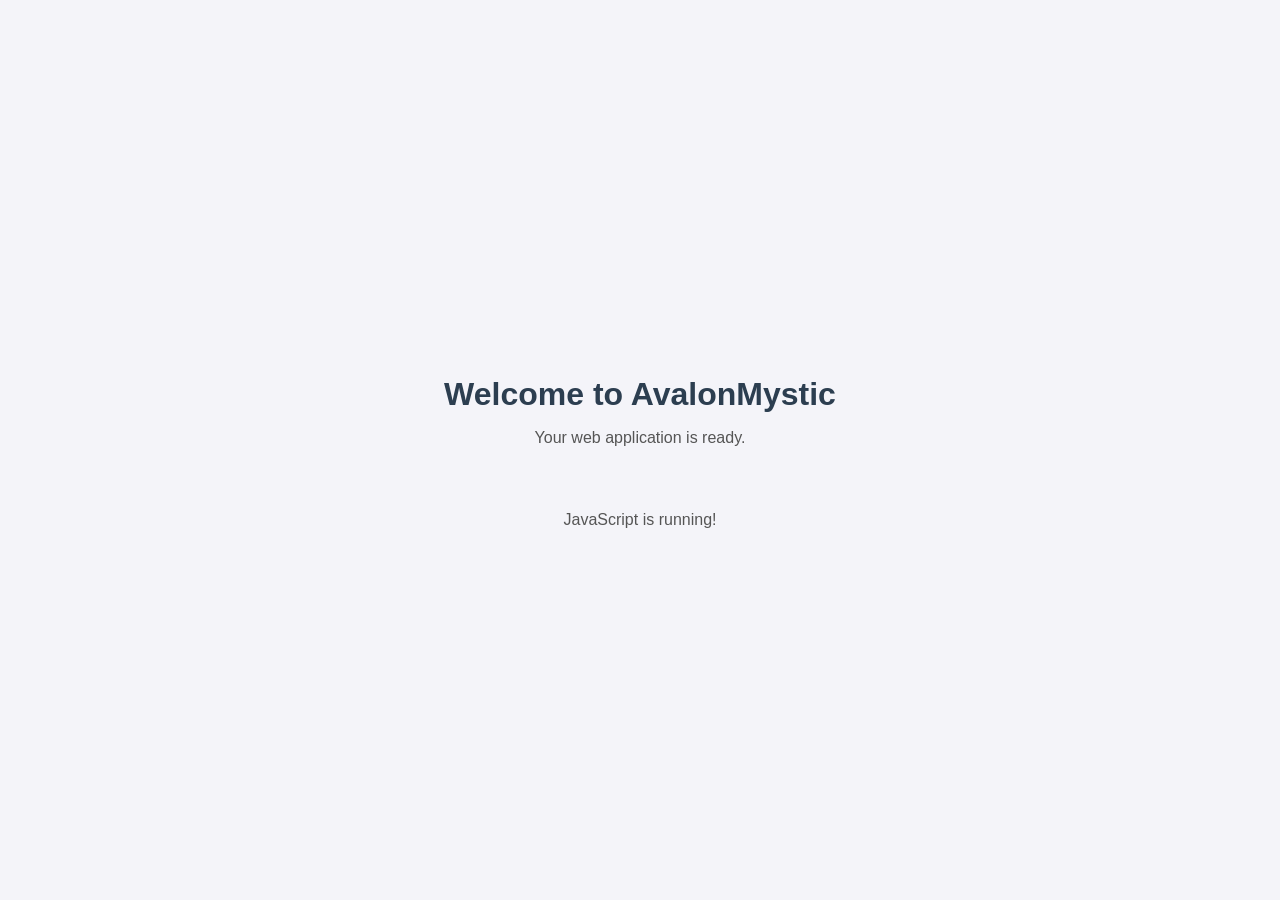
==== index.html @ 2bfac8b0 "Archivos iniciales AvalonMystic" ====
<!DOCTYPE html>
<html lang="es">
<head>
    <meta charset="UTF-8">
    <meta name="viewport" content="width=device-width, initial-scale=1.0">
    <title>AvalonMystic</title>
    <link rel="stylesheet" href="styles.css">
</head>
<body>
    <header>
        <h1>Welcome to AvalonMystic</h1>
        <p>Your web application is ready.</p>
    </header>
    <main>
        <section id="content">
            <!-- Dynamic content will load here -->
        </section>
    </main>
    <script src="main.js"></script>
</body>
</html>
---- styles.css ----
/* Basic styling for AvalonMystic */
body {
    font-family: 'Segoe UI', Tahoma, Geneva, Verdana, sans-serif;
    margin: 0;
    padding: 0;
    background-color: #f4f4f9;
    color: #333;
    display: flex;
    flex-direction: column;
    align-items: center;
    justify-content: center;
    height: 100vh;
}

header {
    text-align: center;
    margin-bottom: 2rem;
}

h1 {
    color: #2c3e50;
    margin-bottom: 0.5rem;
}

p {
    color: #555;
}
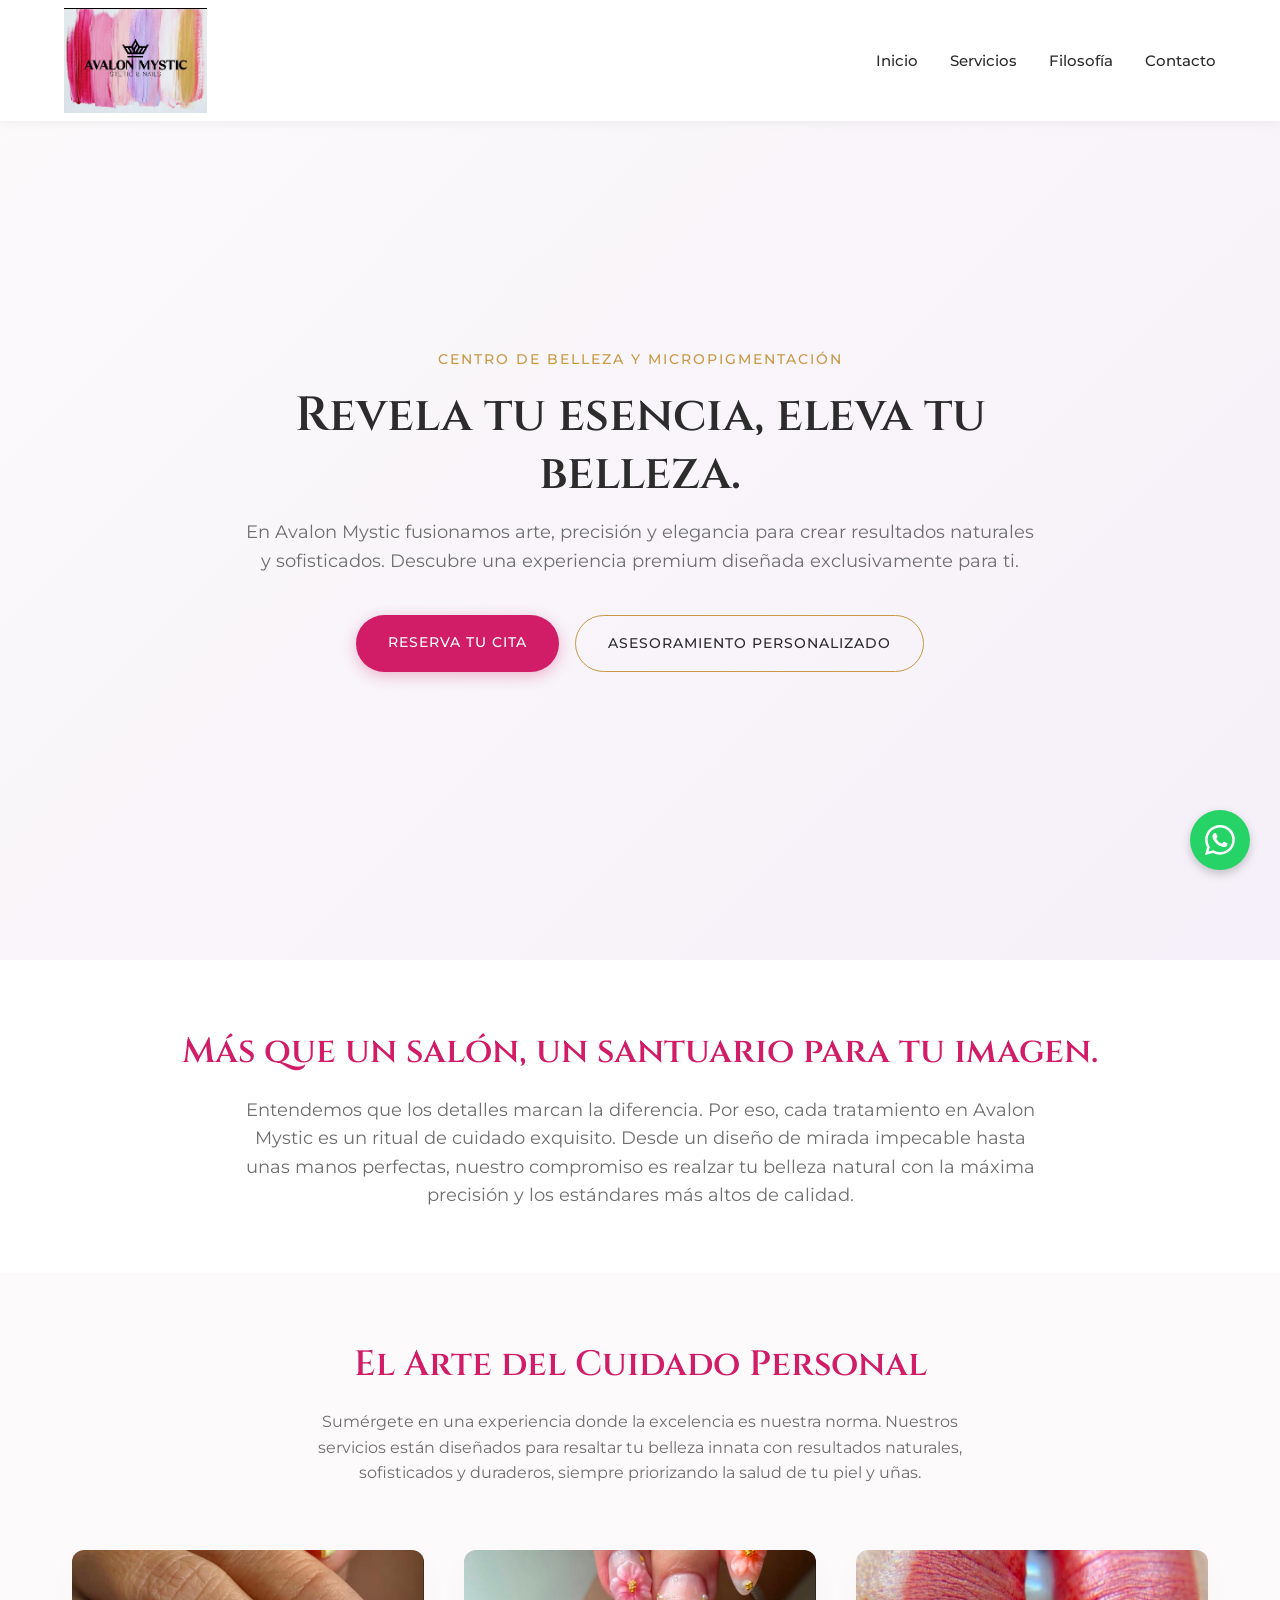
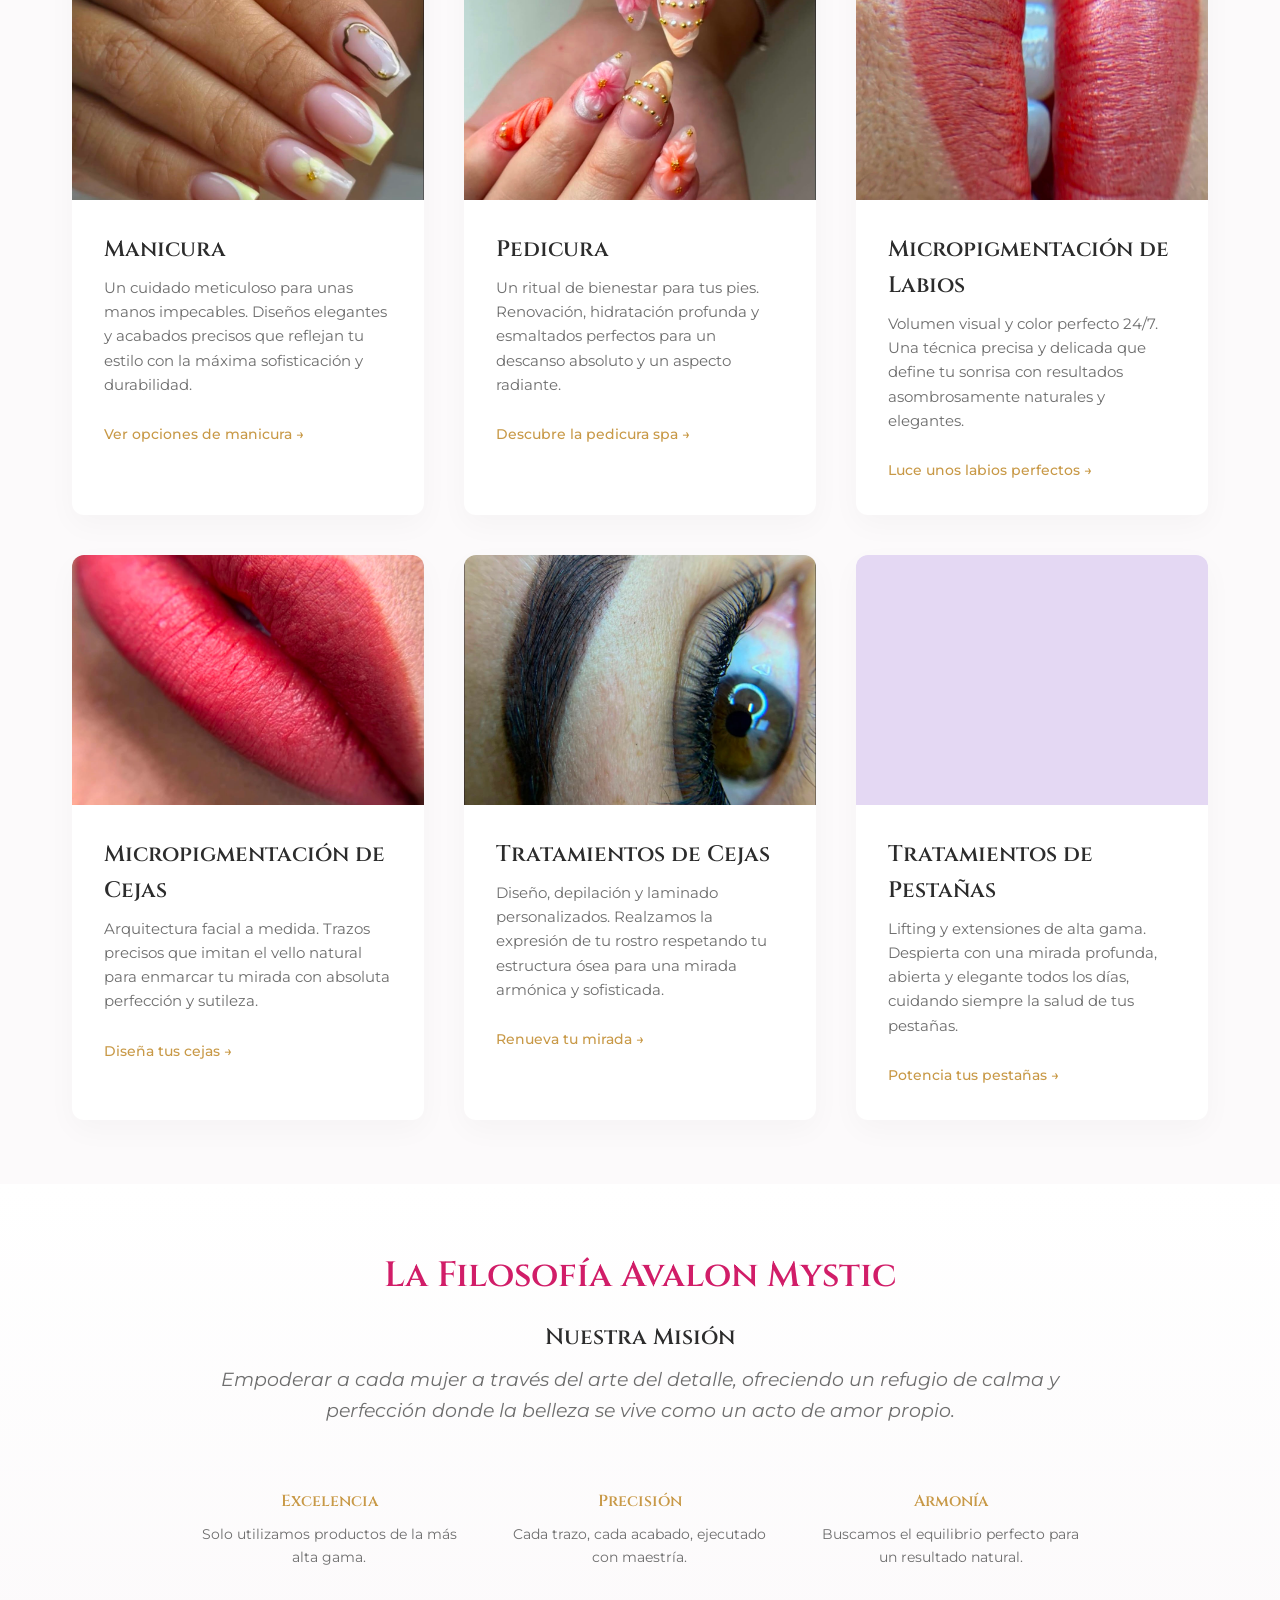
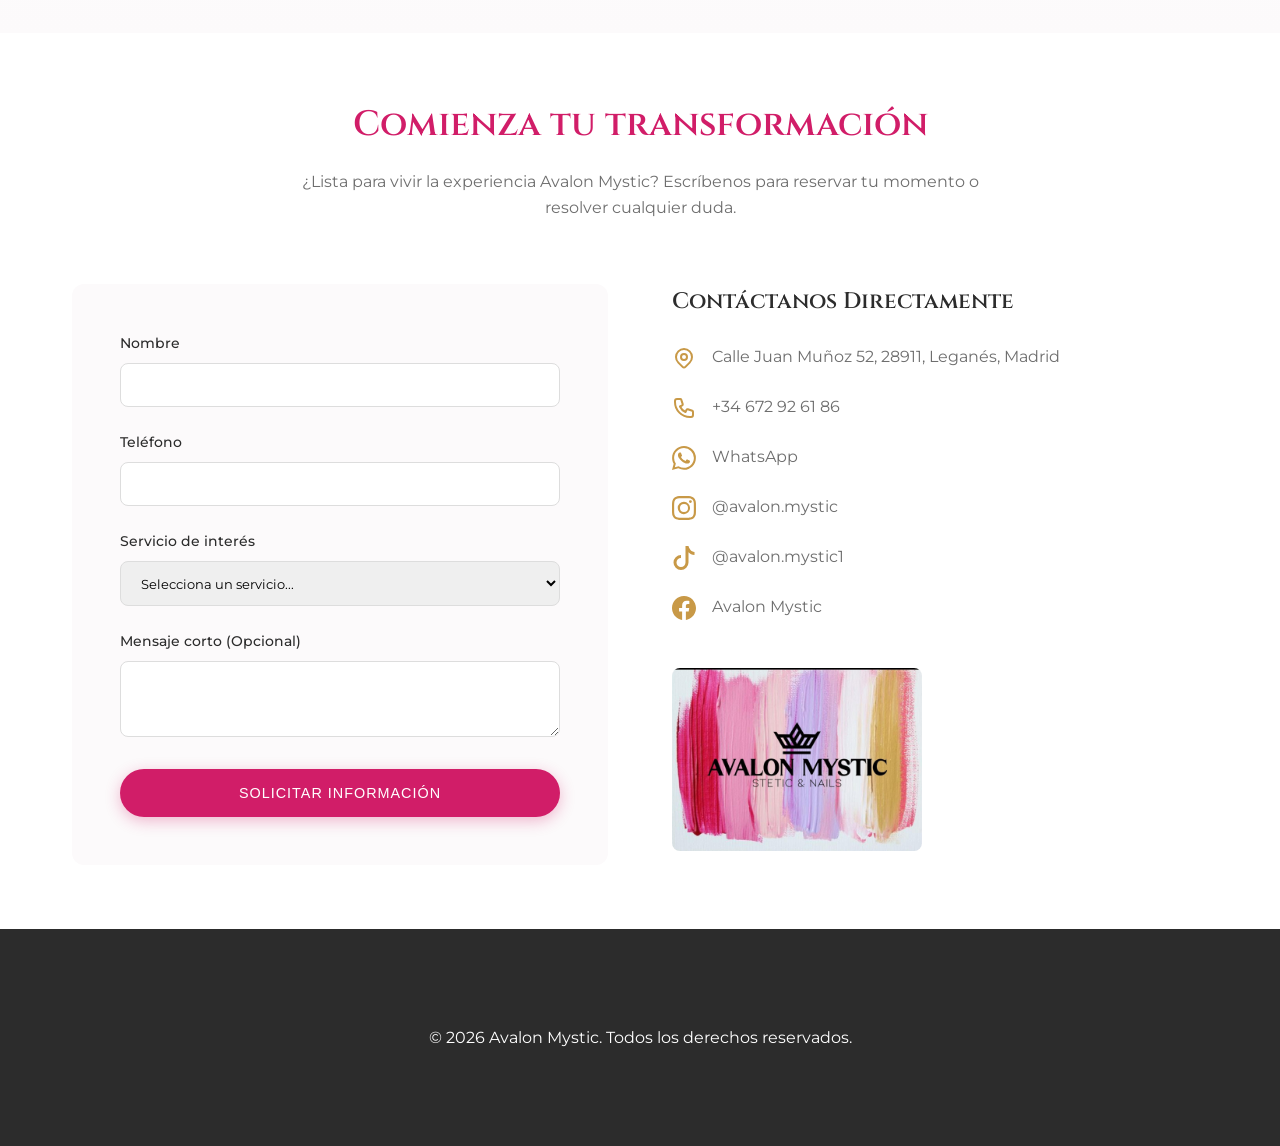
==== commit f769a24a: "AvalonMystic primera version util" ====
--- a/index.html
+++ b/index.html
@@ -3,19 +3,265 @@
 <head>
     <meta charset="UTF-8">
     <meta name="viewport" content="width=device-width, initial-scale=1.0">
-    <title>AvalonMystic</title>
+    <title>Avalon Mystic | Centro de Belleza Premium</title>
+    <meta name="description" content="Centro de belleza especializado en uñas, cejas, pestañas y micropigmentación. Una experiencia premium diseñada exclusivamente para ti.">
+    <!-- Google Fonts -->
+    <link rel="preconnect" href="https://fonts.googleapis.com">
+    <link rel="preconnect" href="https://fonts.gstatic.com" crossorigin>
+    <link href="https://fonts.googleapis.com/css2?family=Cinzel:wght@400;600&family=Montserrat:wght@300;400;500;600&display=swap" rel="stylesheet">
     <link rel="stylesheet" href="styles.css">
 </head>
 <body>
-    <header>
-        <h1>Welcome to AvalonMystic</h1>
-        <p>Your web application is ready.</p>
-    </header>
-    <main>
-        <section id="content">
-            <!-- Dynamic content will load here -->
-        </section>
-    </main>
+    <!-- Navbar -->
+    <nav class="navbar">
+        <div class="logo-container">
+            <img src="./ImagenesAvalonMystic/Logo.jpeg" alt="Avalon Mystic Logo" class="nav-logo">
+        </div>
+        <ul class="nav-links">
+            <li><a href="#inicio">Inicio</a></li>
+            <li><a href="#servicios">Servicios</a></li>
+            <li><a href="#sobre-nosotros">Filosofía</a></li>
+            <li><a href="#contacto">Contacto</a></li>
+        </ul>
+    </nav>
+
+    <!-- Hero Section -->
+    <section id="inicio" class="hero">
+        <div class="hero-content">
+            <p class="subtitle">CENTRO DE BELLEZA Y MICROPIGMENTACIÓN</p>
+            <h1>Revela tu esencia, eleva tu belleza.</h1>
+            <p class="hero-text">En Avalon Mystic fusionamos arte, precisión y elegancia para crear resultados naturales y sofisticados. Descubre una experiencia premium diseñada exclusivamente para ti.</p>
+            <div class="hero-buttons">
+                <a href="#contacto" class="btn btn-primary">Reserva tu cita</a>
+                <a href="https://wa.me/34672926186" class="btn btn-secondary" target="_blank" rel="noopener noreferrer">Asesoramiento personalizado</a>
+            </div>
+        </div>
+    </section>
+
+    <!-- Intro Section -->
+    <section class="intro">
+        <div class="container text-center">
+            <h2>Más que un salón, un santuario para tu imagen.</h2>
+            <p>Entendemos que los detalles marcan la diferencia. Por eso, cada tratamiento en Avalon Mystic es un ritual de cuidado exquisito. Desde un diseño de mirada impecable hasta unas manos perfectas, nuestro compromiso es realzar tu belleza natural con la máxima precisión y los estándares más altos de calidad.</p>
+        </div>
+    </section>
+
+    <!-- Services Section -->
+    <section id="servicios" class="services">
+        <div class="container">
+            <div class="section-header text-center">
+                <h2>El Arte del Cuidado Personal</h2>
+                <p>Sumérgete en una experiencia donde la excelencia es nuestra norma. Nuestros servicios están diseñados para resaltar tu belleza innata con resultados naturales, sofisticados y duraderos, siempre priorizando la salud de tu piel y uñas.</p>
+            </div>
+            
+            <div class="services-grid">
+                <!-- Manicura -->
+                <div class="service-card">
+                    <div class="service-img-wrapper">
+                        <img src="./ImagenesAvalonMystic/NailsAcrilico.jpeg" alt="Manicura Avalon Mystic" class="service-img">
+                    </div>
+                    <div class="service-info">
+                        <h3>Manicura</h3>
+                        <p>Un cuidado meticuloso para unas manos impecables. Diseños elegantes y acabados precisos que reflejan tu estilo con la máxima sofisticación y durabilidad.</p>
+                        <a href="#contacto" class="btn-link">Ver opciones de manicura &rarr;</a>
+                    </div>
+                </div>
+
+                <!-- Pedicura -->
+                <div class="service-card">
+                    <div class="service-img-wrapper">
+                        <img src="./ImagenesAvalonMystic/Nails2.jpeg" alt="Pedicura Avalon Mystic" class="service-img">
+                    </div>
+                    <div class="service-info">
+                        <h3>Pedicura</h3>
+                        <p>Un ritual de bienestar para tus pies. Renovación, hidratación profunda y esmaltados perfectos para un descanso absoluto y un aspecto radiante.</p>
+                        <a href="#contacto" class="btn-link">Descubre la pedicura spa &rarr;</a>
+                    </div>
+                </div>
+
+                <!-- Micropigmentación Labios -->
+                <div class="service-card">
+                    <div class="service-img-wrapper">
+                        <img src="./ImagenesAvalonMystic/Microlips.jpeg" alt="Micropigmentación Labios" class="service-img">
+                    </div>
+                    <div class="service-info">
+                        <h3>Micropigmentación de Labios</h3>
+                        <p>Volumen visual y color perfecto 24/7. Una técnica precisa y delicada que define tu sonrisa con resultados asombrosamente naturales y elegantes.</p>
+                        <a href="#contacto" class="btn-link">Luce unos labios perfectos &rarr;</a>
+                    </div>
+                </div>
+
+                <!-- Micropigmentación Cejas -->
+                <div class="service-card">
+                    <div class="service-img-wrapper">
+                        <!-- Usando la segunda imagen de microlips aquí como placeholder hasta tener más -->
+                        <img src="./ImagenesAvalonMystic/Microlips2.jpeg" alt="Micropigmentación Cejas" class="service-img">
+                    </div>
+                    <div class="service-info">
+                        <h3>Micropigmentación de Cejas</h3>
+                        <p>Arquitectura facial a medida. Trazos precisos que imitan el vello natural para enmarcar tu mirada con absoluta perfección y sutileza.</p>
+                        <a href="#contacto" class="btn-link">Diseña tus cejas &rarr;</a>
+                    </div>
+                </div>
+
+                <!-- Tratamientos Cejas -->
+                <div class="service-card">
+                    <div class="service-img-wrapper">
+                        <img src="./ImagenesAvalonMystic/MicroCejas.jpeg" alt="Tratamiento Cejas" class="service-img">
+                    </div>
+                    <div class="service-info">
+                        <h3>Tratamientos de Cejas</h3>
+                        <p>Diseño, depilación y laminado personalizados. Realzamos la expresión de tu rostro respetando tu estructura ósea para una mirada armónica y sofisticada.</p>
+                        <a href="#contacto" class="btn-link">Renueva tu mirada &rarr;</a>
+                    </div>
+                </div>
+
+                <!-- Tratamientos Pestañas -->
+                <div class="service-card">
+                    <div class="service-img-wrapper">
+                        <div class="placeholder-img bg-lavender"></div> <!-- Placeholder sin imagen -->
+                    </div>
+                    <div class="service-info">
+                        <h3>Tratamientos de Pestañas</h3>
+                        <p>Lifting y extensiones de alta gama. Despierta con una mirada profunda, abierta y elegante todos los días, cuidando siempre la salud de tus pestañas.</p>
+                        <a href="#contacto" class="btn-link">Potencia tus pestañas &rarr;</a>
+                    </div>
+                </div>
+            </div>
+        </div>
+    </section>
+
+    <!-- About Section -->
+    <section id="sobre-nosotros" class="about">
+        <div class="container">
+            <div class="about-content text-center">
+                <h2>La Filosofía Avalon Mystic</h2>
+                <div class="mission-statement">
+                    <h3>Nuestra Misión</h3>
+                    <p>Empoderar a cada mujer a través del arte del detalle, ofreciendo un refugio de calma y perfección donde la belleza se vive como un acto de amor propio.</p>
+                </div>
+                <div class="values-grid">
+                    <div class="value-item">
+                        <h4>Excelencia</h4>
+                        <p>Solo utilizamos productos de la más alta gama.</p>
+                    </div>
+                    <div class="value-item">
+                        <h4>Precisión</h4>
+                        <p>Cada trazo, cada acabado, ejecutado con maestría.</p>
+                    </div>
+                    <div class="value-item">
+                        <h4>Armonía</h4>
+                        <p>Buscamos el equilibrio perfecto para un resultado natural.</p>
+                    </div>
+                </div>
+            </div>
+        </div>
+    </section>
+
+    <!-- Contact Section -->
+    <section id="contacto" class="contact">
+        <div class="container">
+            <div class="section-header text-center">
+                <h2>Comienza tu transformación</h2>
+                <p>¿Lista para vivir la experiencia Avalon Mystic? Escríbenos para reservar tu momento o resolver cualquier duda.</p>
+            </div>
+            <div class="contact-wrapper">
+                <form class="contact-form" id="contactForm">
+                    <div class="form-group">
+                        <label for="name">Nombre</label>
+                        <input type="text" id="name" required>
+                    </div>
+                    <div class="form-group">
+                        <label for="phone">Teléfono</label>
+                        <input type="tel" id="phone" required>
+                    </div>
+                    <div class="form-group">
+                        <label for="service">Servicio de interés</label>
+                        <select id="service">
+                            <option value="">Selecciona un servicio...</option>
+                            <option value="manicura">Manicura</option>
+                            <option value="pedicura">Pedicura</option>
+                            <option value="microlabios">Micropigmentación de Labios</option>
+                            <option value="microcejas">Micropigmentación de Cejas</option>
+                            <option value="cejas">Tratamientos de Cejas</option>
+                            <option value="pestanas">Tratamientos de Pestañas</option>
+                        </select>
+                    </div>
+                    <div class="form-group">
+                        <label for="message">Mensaje corto (Opcional)</label>
+                        <textarea id="message" rows="3"></textarea>
+                    </div>
+                    <button type="submit" class="btn btn-primary btn-block">Solicitar información</button>
+                </form>
+                <div class="contact-info">
+                    <h3>Contáctanos Directamente</h3>
+                    <div class="contact-details">
+                        <!-- Ubicación -->
+                        <a href="https://maps.app.goo.gl/EjemploGoogleMaps" target="_blank" rel="noopener noreferrer" class="contact-item">
+                            <svg class="contact-icon" xmlns="http://www.w3.org/2000/svg" fill="none" viewBox="0 0 24 24" stroke="currentColor">
+                                <path stroke-linecap="round" stroke-linejoin="round" stroke-width="2" d="M17.657 16.657L13.414 20.9a1.998 1.998 0 01-2.827 0l-4.244-4.243a8 8 0 1111.314 0z" />
+                                <path stroke-linecap="round" stroke-linejoin="round" stroke-width="2" d="M15 11a3 3 0 11-6 0 3 3 0 016 0z" />
+                            </svg>
+                            <span>Calle Juan Muñoz 52, 28911, Leganés, Madrid</span>
+                        </a>
+                        <!-- Teléfono -->
+                        <a href="tel:+34672926186" class="contact-item">
+                            <svg class="contact-icon" xmlns="http://www.w3.org/2000/svg" fill="none" viewBox="0 0 24 24" stroke="currentColor">
+                                <path stroke-linecap="round" stroke-linejoin="round" stroke-width="2" d="M3 5a2 2 0 012-2h3.28a1 1 0 01.948.684l1.498 4.493a1 1 0 01-.502 1.21l-2.257 1.13a11.042 11.042 0 005.516 5.516l1.13-2.257a1 1 0 011.21-.502l4.493 1.498a1 1 0 01.684.949V19a2 2 0 01-2 2h-1C9.716 21 3 14.284 3 6V5z" />
+                            </svg>
+                            <span>+34 672 92 61 86</span>
+                        </a>
+                        <!-- WhatsApp -->
+                        <a href="https://wa.me/34672926186" target="_blank" rel="noopener noreferrer" class="contact-item">
+                            <svg class="contact-icon" xmlns="http://www.w3.org/2000/svg" fill="currentColor" viewBox="0 0 16 16">
+                                <path d="M13.601 2.326A7.854 7.854 0 0 0 7.994 0C3.627 0 .068 3.558.064 7.926c0 1.399.366 2.76 1.057 3.965L0 16l4.204-1.102a7.933 7.933 0 0 0 3.79.965h.004c4.368 0 7.926-3.558 7.93-7.93A7.898 7.898 0 0 0 13.6 2.326zM7.994 14.521a6.573 6.573 0 0 1-3.356-.92l-.24-.144-2.494.654.666-2.433-.156-.251a6.56 6.56 0 0 1-1.007-3.505c0-3.626 2.957-6.584 6.591-6.584a6.56 6.56 0 0 1 4.66 1.931 6.557 6.557 0 0 1 1.928 4.66c-.004 3.639-2.961 6.592-6.592 6.592zm3.615-4.934c-.197-.099-1.17-.578-1.353-.646-.182-.065-.315-.099-.445.099-.133.197-.513.646-.627.775-.114.133-.232.148-.43.05-.197-.1-.836-.308-1.592-.985-.59-.525-.985-1.175-1.103-1.372-.114-.198-.011-.304.088-.403.087-.088.197-.232.296-.346.1-.114.133-.198.198-.33.065-.134.034-.248-.015-.347-.05-.099-.445-1.076-.612-1.47-.16-.389-.323-.335-.445-.34-.114-.007-.247-.007-.38-.007a.729.729 0 0 0-.529.247c-.182.198-.691.677-.691 1.654 0 .977.71 1.916.81 2.049.098.133 1.394 2.132 3.383 2.992.47.205.84.326 1.129.418.475.152.904.129 1.246.08.38-.058 1.171-.48 1.338-.943.164-.464.164-.86.114-.943-.049-.084-.182-.133-.38-.232z"/>
+                            </svg>
+                            <span>WhatsApp</span>
+                        </a>
+                        <!-- Instagram -->
+                        <a href="https://www.instagram.com/avalon.mystic?igsh=aXY2ZzcwbXN5NjRo" target="_blank" rel="noopener noreferrer" class="contact-item">
+                            <svg class="contact-icon" xmlns="http://www.w3.org/2000/svg" fill="currentColor" viewBox="0 0 16 16">
+                                <path d="M8 0C5.829 0 5.556.01 4.703.048 3.85.088 3.269.222 2.76.42a3.9 3.9 0 0 0-1.417.923A3.9 3.9 0 0 0 .42 2.76C.222 3.268.087 3.85.048 4.7.01 5.555 0 5.827 0 8.001c0 2.172.01 2.444.048 3.297.04.852.174 1.433.372 1.942.205.526.478.972.923 1.417.444.445.89.719 1.416.923.51.198 1.09.333 1.942.372C5.555 15.99 5.827 16 8 16s2.444-.01 3.298-.048c.851-.04 1.434-.174 1.943-.372a3.9 3.9 0 0 0 1.416-.923c.445-.445.718-.891.923-1.417.197-.509.332-1.09.372-1.942C15.99 10.445 16 10.173 16 8s-.01-2.445-.048-3.299c-.04-.851-.175-1.433-.372-1.941a3.9 3.9 0 0 0-.923-1.417A3.9 3.9 0 0 0 13.24.42c-.51-.198-1.092-.333-1.943-.372C10.443.01 10.172 0 7.998 0zm-.717 1.442h.718c2.136 0 2.389.007 3.232.046.78.035 1.204.166 1.486.275.373.145.64.319.92.599s.453.546.598.92c.11.281.24.705.275 1.485.039.843.047 1.096.047 3.231s-.008 2.389-.047 3.232c-.035.78-.166 1.203-.275 1.485a2.5 2.5 0 0 1-.599.919c-.28.28-.546.453-.92.598-.28.11-.704.24-1.485.276-.843.038-1.096.047-3.232.047s-2.39-.009-3.233-.047c-.78-.036-1.203-.166-1.485-.276a2.5 2.5 0 0 1-.92-.598 2.5 2.5 0 0 1-.6-.92c-.109-.281-.24-.705-.275-1.485-.038-.843-.046-1.096-.046-3.233s.008-2.388.046-3.231c.036-.78.166-1.204.276-1.486.145-.373.319-.64.599-.92s.546-.453.92-.598c.282-.11.705-.24 1.485-.276.738-.034 1.024-.044 2.515-.045zm4.988 1.328a.96.96 0 1 0 0 1.92.96.96 0 0 0 0-1.92zm-4.27 1.122a4.109 4.109 0 1 0 0 8.217 4.109 4.109 0 0 0 0-8.217zm0 1.441a2.667 2.667 0 1 1 0 5.334 2.667 2.667 0 0 1 0-5.334z"/>
+                            </svg>
+                            <span>@avalon.mystic</span>
+                        </a>
+                        <!-- TikTok -->
+                        <a href="https://www.tiktok.com/@avalon.mystic1?_r=1&_t=ZN-98qziEJlX4Y" target="_blank" rel="noopener noreferrer" class="contact-item">
+                            <svg class="contact-icon" xmlns="http://www.w3.org/2000/svg" fill="currentColor" viewBox="0 0 16 16">
+                                <path d="M9 0h1.98c.144.715.54 1.617 1.235 2.512C12.895 3.389 13.797 4 15 4v2c-1.753 0-3.07-.814-4-1.829V11a5 5 0 1 1-5-5v2a3 3 0 1 0 3 3z"/>
+                            </svg>
+                            <span>@avalon.mystic1</span>
+                        </a>
+                        <!-- Facebook -->
+                        <a href="https://www.facebook.com/share/1D7EDbrK4J/?mibextid=wwXIfr" target="_blank" rel="noopener noreferrer" class="contact-item">
+                            <svg class="contact-icon" xmlns="http://www.w3.org/2000/svg" fill="currentColor" viewBox="0 0 16 16">
+                                <path d="M16 8.049c0-4.446-3.582-8.05-8-8.05C3.58 0-.002 3.603-.002 8.05c0 4.017 2.926 7.347 6.75 7.951v-5.625h-2.03V8.05H6.75V6.275c0-2.017 1.195-3.131 3.022-3.131.876 0 1.791.157 1.791.157v1.98h-1.009c-.993 0-1.303.621-1.303 1.258v1.51h2.218l-.354 2.326H9.25V16c3.824-.604 6.75-3.934 6.75-7.951"/>
+                            </svg>
+                            <span>Avalon Mystic</span>
+                        </a>
+                    </div>
+                    <div class="brand-image-wrapper">
+                         <img src="./ImagenesAvalonMystic/Logo.jpeg" alt="Avalon Mystic" class="footer-logo">
+                    </div>
+                </div>
+            </div>
+        </div>
+    </section>
+
+    <!-- Footer -->
+    <footer>
+        <div class="container text-center">
+            <p>&copy; 2026 Avalon Mystic. Todos los derechos reservados.</p>
+        </div>
+    </footer>
+
+    <!-- Floating WhatsApp Button -->
+    <a href="https://wa.me/34672926186" class="floating-whatsapp" target="_blank" rel="noopener noreferrer" aria-label="Chat en WhatsApp">
+        <svg xmlns="http://www.w3.org/2000/svg" width="30" height="30" fill="currentColor" viewBox="0 0 16 16">
+            <path d="M13.601 2.326A7.854 7.854 0 0 0 7.994 0C3.627 0 .068 3.558.064 7.926c0 1.399.366 2.76 1.057 3.965L0 16l4.204-1.102a7.933 7.933 0 0 0 3.79.965h.004c4.368 0 7.926-3.558 7.93-7.93A7.898 7.898 0 0 0 13.6 2.326zM7.994 14.521a6.573 6.573 0 0 1-3.356-.92l-.24-.144-2.494.654.666-2.433-.156-.251a6.56 6.56 0 0 1-1.007-3.505c0-3.626 2.957-6.584 6.591-6.584a6.56 6.56 0 0 1 4.66 1.931 6.557 6.557 0 0 1 1.928 4.66c-.004 3.639-2.961 6.592-6.592 6.592zm3.615-4.934c-.197-.099-1.17-.578-1.353-.646-.182-.065-.315-.099-.445.099-.133.197-.513.646-.627.775-.114.133-.232.148-.43.05-.197-.1-.836-.308-1.592-.985-.59-.525-.985-1.175-1.103-1.372-.114-.198-.011-.304.088-.403.087-.088.197-.232.296-.346.1-.114.133-.198.198-.33.065-.134.034-.248-.015-.347-.05-.099-.445-1.076-.612-1.47-.16-.389-.323-.335-.445-.34-.114-.007-.247-.007-.38-.007a.729.729 0 0 0-.529.247c-.182.198-.691.677-.691 1.654 0 .977.71 1.916.81 2.049.098.133 1.394 2.132 3.383 2.992.47.205.84.326 1.129.418.475.152.904.129 1.246.08.38-.058 1.171-.48 1.338-.943.164-.464.164-.86.114-.943-.049-.084-.182-.133-.38-.232z"/>
+        </svg>
+    </a>
+    
     <script src="main.js"></script>
 </body>
 </html>
--- a/styles.css
+++ b/styles.css
@@ -1,27 +1,428 @@
-/* Basic styling for AvalonMystic */
-body {
-    font-family: 'Segoe UI', Tahoma, Geneva, Verdana, sans-serif;
+/* Avalon Mystic - Premium Beauty Center Styles */
+
+:root {
+    /* Brand Colors extracted from Logo */
+    --color-primary: #D11D68; /* Vibrant Fuchsia/Magenta */
+    --color-secondary: #C89947; /* Gold/Ochre */
+    --color-bg: #FCFAFB; /* Very light pink/white */
+    --color-lavender: #E4D8F3; /* Soft lavender */
+    --color-text-dark: #2C2C2C; /* Dark Charcoal */
+    --color-text-light: #6E6E6E;
+    
+    /* Typography */
+    --font-heading: 'Cinzel', serif;
+    --font-body: 'Montserrat', sans-serif;
+    
+    /* Layout */
+    --border-radius: 12px;
+    --transition-speed: 0.3s;
+}
+
+/* ================== RESET ================== */
+* {
     margin: 0;
     padding: 0;
-    background-color: #f4f4f9;
-    color: #333;
-    display: flex;
-    flex-direction: column;
+    box-sizing: border-box;
+}
+
+html {
+    scroll-behavior: smooth;
+}
+
+body {
+    font-family: var(--font-body);
+    background-color: var(--color-bg);
+    color: var(--color-text-dark);
+    line-height: 1.6;
+    overflow-x: hidden;
+}
+
+/* ================== TYPOGRAPHY ================== */
+h1, h2, h3, h4, .logo-text {
+    font-family: var(--font-heading);
+    font-weight: 600;
+}
+
+h1 { font-size: 3rem; margin-bottom: 1rem; line-height: 1.2; }
+h2 { font-size: 2.2rem; margin-bottom: 1rem; color: var(--color-primary); }
+h3 { font-size: 1.4rem; margin-bottom: 0.5rem; }
+.subtitle { letter-spacing: 2px; font-size: 0.9rem; text-transform: uppercase; color: var(--color-secondary); font-weight: 500; margin-bottom: 1rem; }
+
+a { text-decoration: none; color: inherit; }
+.text-center { text-align: center; }
+
+/* ================== LAYOUT ================== */
+.container {
+    max-width: 1200px;
+    margin: 0 auto;
+    padding: 4rem 2rem;
+}
+
+/* ================== COMPONENTS ================== */
+.btn {
+    display: inline-block;
+    padding: 1rem 2rem;
+    border-radius: 30px;
+    font-weight: 500;
+    text-transform: uppercase;
+    font-size: 0.9rem;
+    letter-spacing: 1px;
+    transition: all var(--transition-speed) ease;
+    cursor: pointer;
+    border: none;
+    text-align: center;
+}
+
+.btn-primary {
+    background-color: var(--color-primary);
+    color: white;
+    box-shadow: 0 4px 15px rgba(209, 29, 104, 0.3);
+}
+
+.btn-primary:hover {
+    background-color: #b01556;
+    transform: translateY(-2px);
+    box-shadow: 0 6px 20px rgba(209, 29, 104, 0.4);
+}
+
+.btn-secondary {
+    background-color: transparent;
+    color: var(--color-text-dark);
+    border: 1px solid var(--color-secondary);
+}
+
+.btn-secondary:hover {
+    background-color: var(--color-secondary);
+    color: white;
+}
+
+.btn-link {
+    color: var(--color-secondary);
+    font-weight: 500;
+    font-size: 0.9rem;
+    transition: color var(--transition-speed);
+}
+
+.btn-link:hover {
+    color: var(--color-primary);
+}
+
+.btn-block {
+    width: 100%;
+}
+
+/* ================== NAVBAR ================== */
+.navbar {
+    display: flex;
+    justify-content: space-between;
+    align-items: center;
+    padding: 0.5rem 5%;
+    background-color: rgba(255, 255, 255, 0.95);
+    backdrop-filter: blur(10px);
+    position: fixed;
+    width: 100%;
+    top: 0;
+    z-index: 1000;
+    box-shadow: 0 2px 10px rgba(0,0,0,0.05);
+}
+
+.logo-container {
+    height: 105px; /* Aumentado aprox 75% desde 60px */
+}
+
+.nav-logo {
+    height: 100%;
+    object-fit: contain;
+}
+
+.nav-links {
+    display: flex;
+    list-style: none;
+    gap: 2rem;
+}
+
+.nav-links a {
+    font-weight: 500;
+    font-size: 0.95rem;
+    transition: color var(--transition-speed);
+}
+
+.nav-links a:hover {
+    color: var(--color-primary);
+}
+
+/* ================== HERO ================== */
+.hero {
+    height: 100vh;
+    display: flex;
     align-items: center;
     justify-content: center;
-    height: 100vh;
-}
-
-header {
     text-align: center;
-    margin-bottom: 2rem;
-}
-
-h1 {
-    color: #2c3e50;
+    background: linear-gradient(135deg, rgba(252,250,251,0.9) 0%, rgba(228,216,243,0.3) 100%);
+    padding: 0 2rem;
+    margin-top: 60px; /* Offset for navbar */
+}
+
+.hero-content {
+    max-width: 800px;
+}
+
+.hero-text {
+    font-size: 1.1rem;
+    color: var(--color-text-light);
+    margin-bottom: 2.5rem;
+}
+
+.hero-buttons {
+    display: flex;
+    gap: 1rem;
+    justify-content: center;
+}
+
+/* ================== INTRO ================== */
+.intro {
+    background-color: white;
+}
+
+.intro p {
+    font-size: 1.1rem;
+    max-width: 800px;
+    margin: 0 auto;
+    color: var(--color-text-light);
+}
+
+/* ================== SERVICES ================== */
+.services {
+    background-color: var(--color-bg);
+}
+
+.section-header {
+    max-width: 700px;
+    margin: 0 auto 4rem;
+}
+
+.section-header p {
+    color: var(--color-text-light);
+}
+
+.services-grid {
+    display: grid;
+    grid-template-columns: repeat(auto-fit, minmax(320px, 1fr));
+    gap: 2.5rem;
+}
+
+.service-card {
+    background: white;
+    border-radius: var(--border-radius);
+    overflow: hidden;
+    box-shadow: 0 10px 30px rgba(0,0,0,0.03);
+    transition: transform var(--transition-speed), box-shadow var(--transition-speed);
+}
+
+.service-card:hover {
+    transform: translateY(-5px);
+    box-shadow: 0 15px 40px rgba(0,0,0,0.08);
+}
+
+.service-img-wrapper {
+    height: 250px;
+    overflow: hidden;
+}
+
+.service-img {
+    width: 100%;
+    height: 100%;
+    object-fit: cover;
+    transition: transform 0.5s ease;
+}
+
+.service-card:hover .service-img {
+    transform: scale(1.05);
+}
+
+.placeholder-img {
+    width: 100%;
+    height: 100%;
+}
+
+.bg-lavender {
+    background-color: var(--color-lavender);
+}
+
+.service-info {
+    padding: 2rem;
+}
+
+.service-info p {
+    color: var(--color-text-light);
+    margin-bottom: 1.5rem;
+    font-size: 0.95rem;
+}
+
+/* ================== ABOUT ================== */
+.about {
+    background: linear-gradient(to bottom, #ffffff, var(--color-bg));
+}
+
+.about-content {
+    max-width: 900px;
+    margin: 0 auto;
+}
+
+.mission-statement {
+    margin-bottom: 4rem;
+}
+
+.mission-statement p {
+    font-size: 1.2rem;
+    font-style: italic;
+    color: var(--color-text-light);
+}
+
+.values-grid {
+    display: grid;
+    grid-template-columns: repeat(3, 1fr);
+    gap: 2rem;
+}
+
+.value-item h4 {
+    color: var(--color-secondary);
     margin-bottom: 0.5rem;
 }
 
-p {
-    color: #555;
-}
+.value-item p {
+    font-size: 0.9rem;
+    color: var(--color-text-light);
+}
+
+/* ================== CONTACT ================== */
+.contact {
+    background-color: white;
+}
+
+.contact-wrapper {
+    display: grid;
+    grid-template-columns: 1fr 1fr;
+    gap: 4rem;
+    align-items: start;
+}
+
+.contact-form {
+    background: var(--color-bg);
+    padding: 3rem;
+    border-radius: var(--border-radius);
+}
+
+.form-group {
+    margin-bottom: 1.5rem;
+}
+
+.form-group label {
+    display: block;
+    margin-bottom: 0.5rem;
+    font-weight: 500;
+    font-size: 0.9rem;
+}
+
+.form-group input,
+.form-group select,
+.form-group textarea {
+    width: 100%;
+    padding: 0.8rem 1rem;
+    border: 1px solid #ddd;
+    border-radius: 8px;
+    font-family: inherit;
+    transition: border-color var(--transition-speed);
+}
+
+.form-group input:focus,
+.form-group select:focus,
+.form-group textarea:focus {
+    outline: none;
+    border-color: var(--color-primary);
+}
+
+.contact-info h3 {
+    margin-bottom: 1.5rem;
+}
+
+.contact-details {
+    display: flex;
+    flex-direction: column;
+    gap: 1.5rem;
+    margin-bottom: 3rem;
+}
+
+.contact-item {
+    display: flex;
+    align-items: flex-start;
+    gap: 1rem;
+    color: var(--color-text-light);
+    font-size: 1rem;
+    transition: color var(--transition-speed);
+}
+
+.contact-item:hover {
+    color: var(--color-primary);
+}
+
+.contact-icon {
+    width: 24px;
+    height: 24px;
+    color: var(--color-secondary);
+    flex-shrink: 0;
+    margin-top: 2px;
+}
+
+.brand-image-wrapper {
+    max-width: 250px;
+}
+
+.footer-logo {
+    width: 100%;
+    height: auto;
+    border-radius: 8px;
+}
+
+/* ================== FOOTER ================== */
+footer {
+    background-color: var(--color-text-dark);
+    color: white;
+    padding: 2rem 0;
+}
+
+/* ================== FLOATING WHATSAPP ================== */
+.floating-whatsapp {
+    position: fixed;
+    bottom: 30px;
+    right: 30px;
+    background-color: #25D366;
+    color: white;
+    width: 60px;
+    height: 60px;
+    border-radius: 50%;
+    display: flex;
+    align-items: center;
+    justify-content: center;
+    box-shadow: 0 4px 10px rgba(0,0,0,0.2);
+    z-index: 1000;
+    transition: transform var(--transition-speed);
+}
+
+.floating-whatsapp:hover {
+    transform: scale(1.1);
+}
+
+/* ================== RESPONSIVE ================== */
+@media (max-width: 900px) {
+    h1 { font-size: 2.5rem; }
+    .hero-buttons { flex-direction: column; }
+    .contact-wrapper { grid-template-columns: 1fr; }
+    .values-grid { grid-template-columns: 1fr; }
+}
+
+@media (max-width: 768px) {
+    .navbar { flex-direction: column; padding: 1rem; }
+    .nav-links { margin-top: 1rem; flex-wrap: wrap; justify-content: center; }
+    .hero { margin-top: 100px; height: auto; padding: 4rem 2rem; }
+}
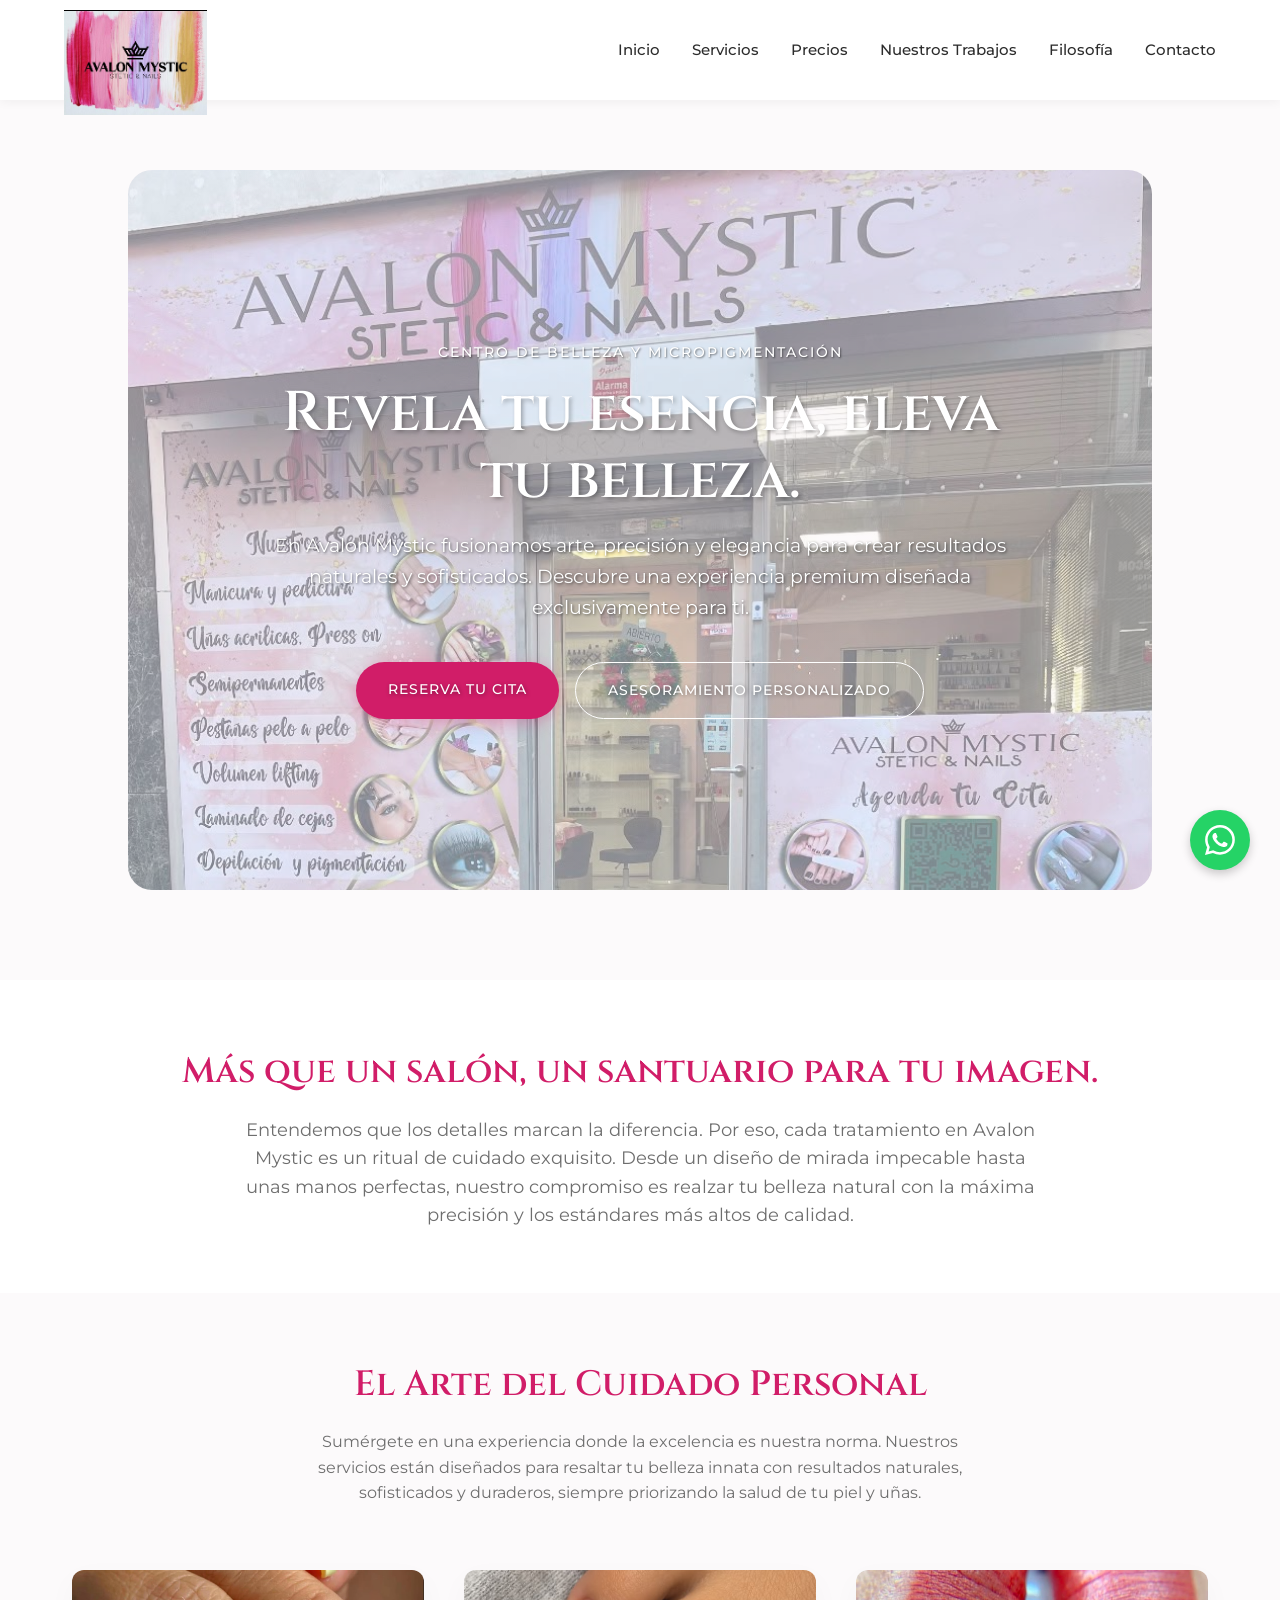
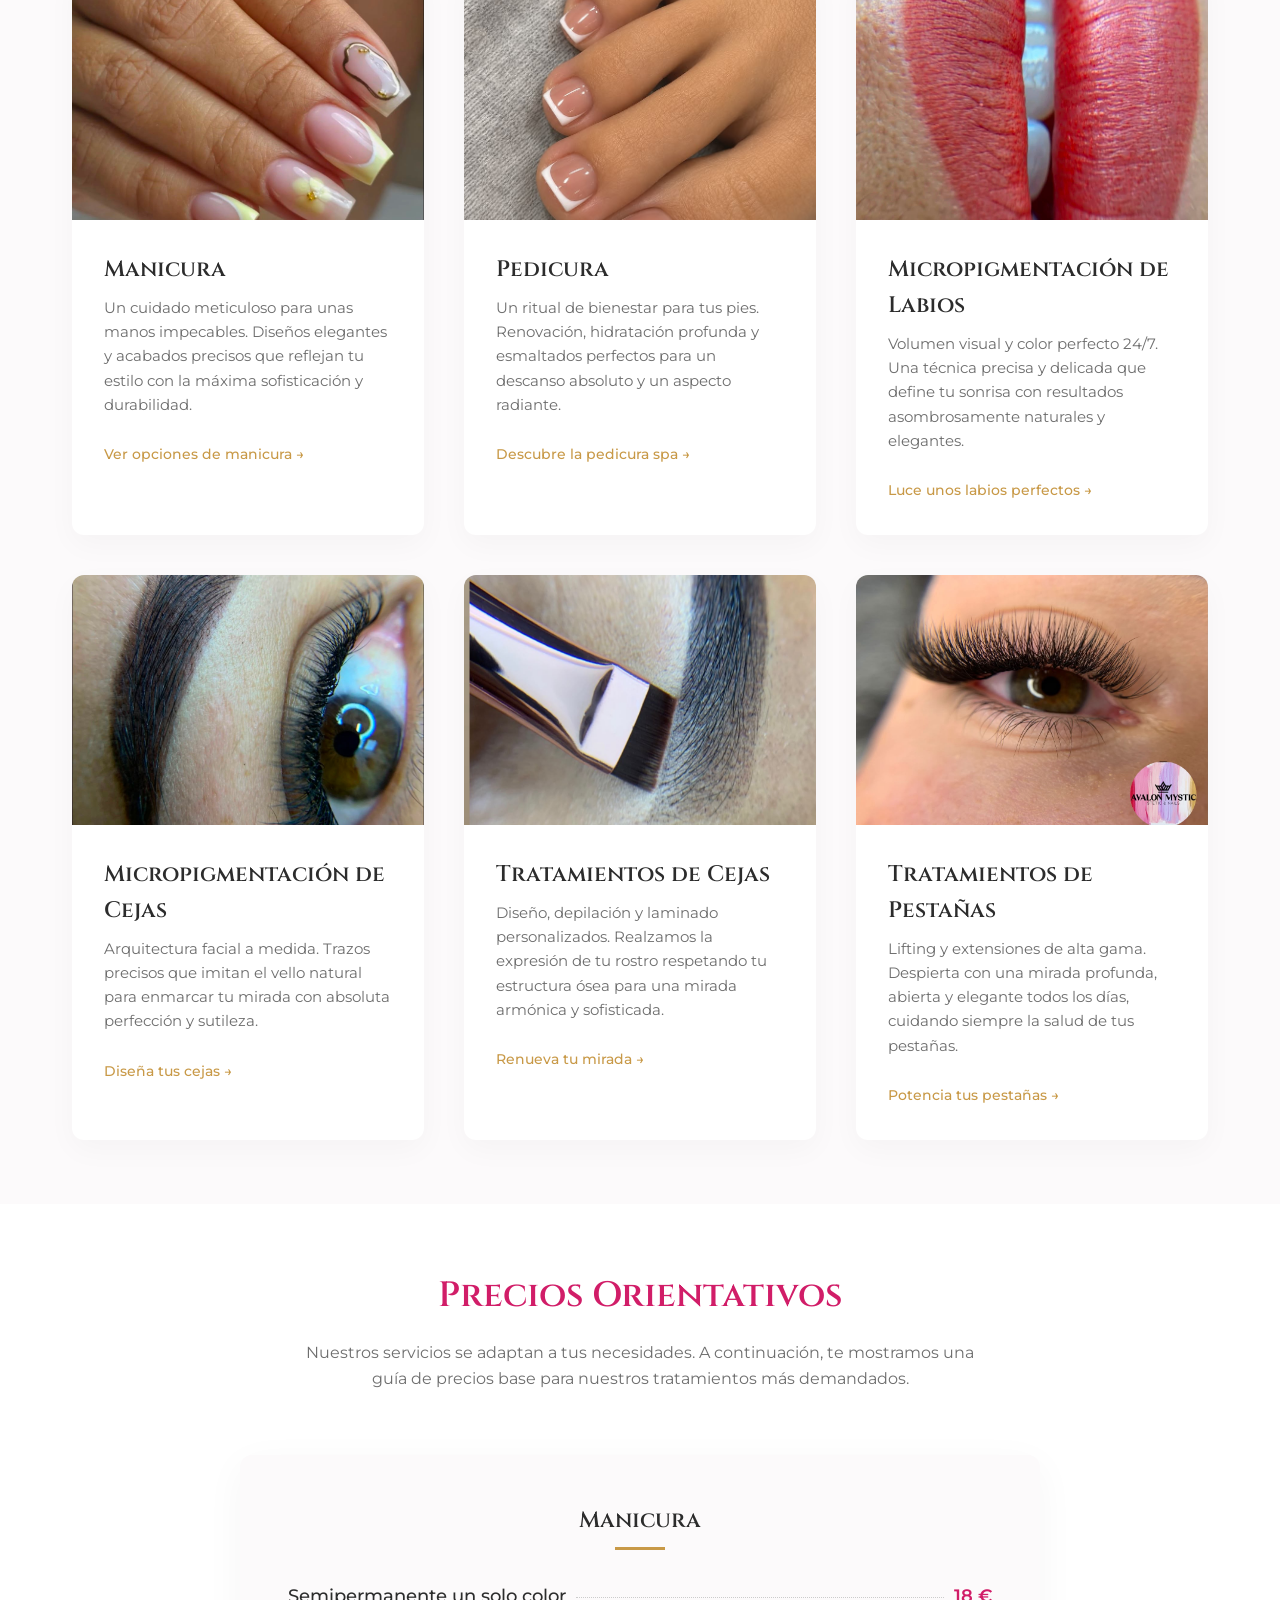
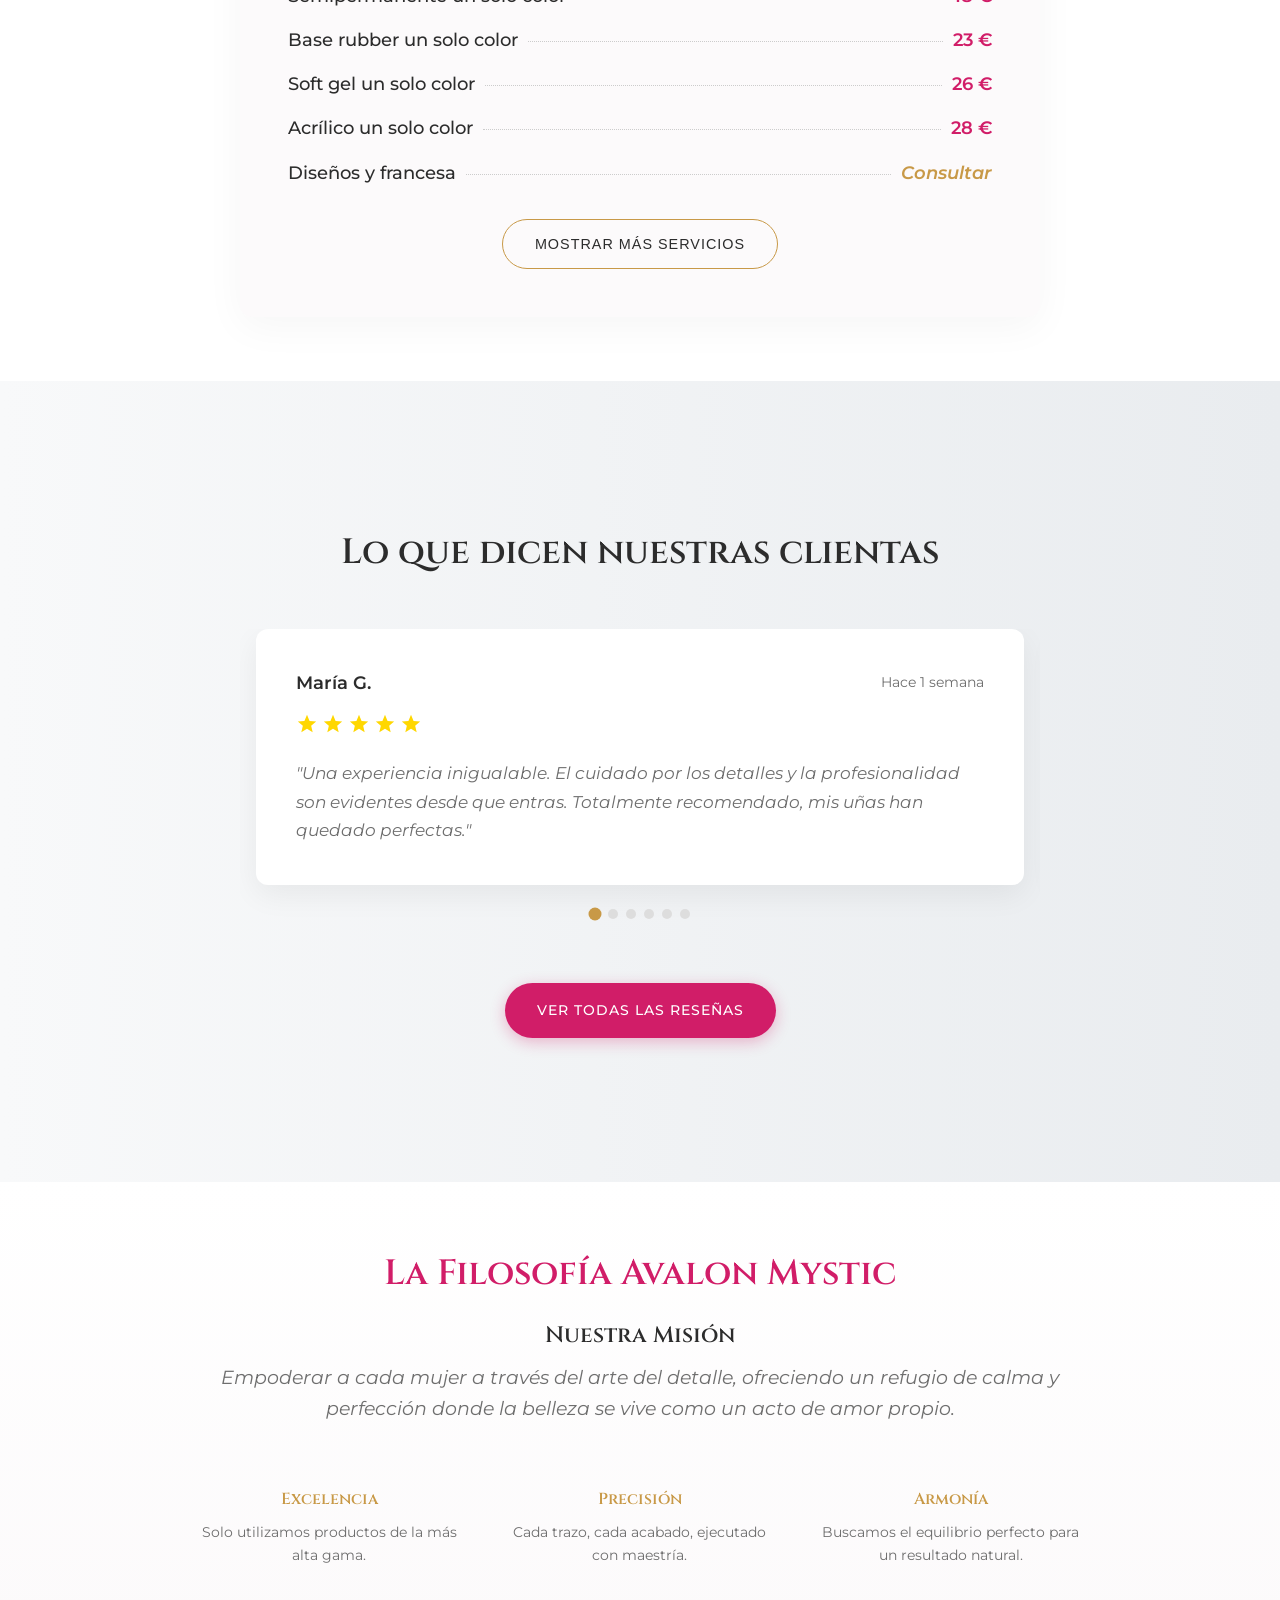
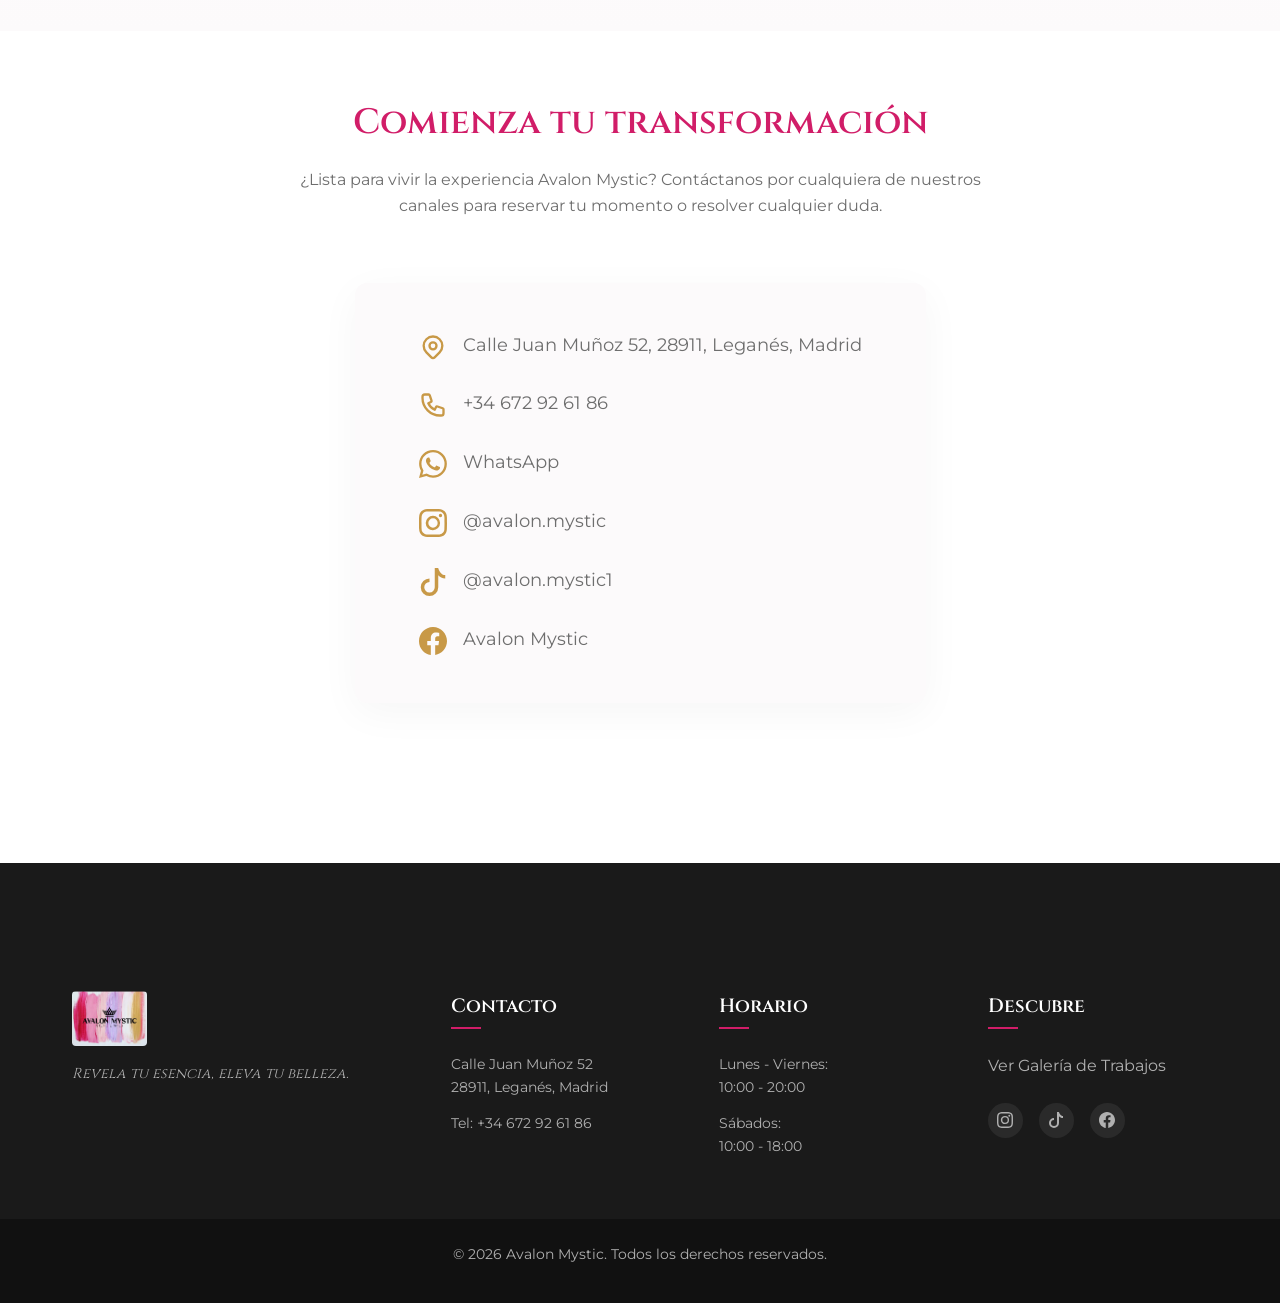
==== commit 26fedc9c: "Pagina madurez 80%" ====
--- a/index.html
+++ b/index.html
@@ -20,20 +20,31 @@
         <ul class="nav-links">
             <li><a href="#inicio">Inicio</a></li>
             <li><a href="#servicios">Servicios</a></li>
+            <li><a href="#precios">Precios</a></li>
+            <li><a href="galeria.html">Nuestros Trabajos</a></li>
             <li><a href="#sobre-nosotros">Filosofía</a></li>
             <li><a href="#contacto">Contacto</a></li>
         </ul>
     </nav>
 
-    <!-- Hero Section -->
+    <!-- Hero Section with Carousel -->
     <section id="inicio" class="hero">
+        <div class="carousel-container" id="heroCarousel">
+            <div class="carousel-slide active" style="background-image: url('./CarruselInicio/1.jpeg');"></div>
+            <div class="carousel-slide" style="background-image: url('./CarruselInicio/2.jpeg');"></div>
+            <div class="carousel-slide" style="background-image: url('./CarruselInicio/3.jpeg');"></div>
+            <div class="carousel-slide" style="background-image: url('./CarruselInicio/4.jpeg');"></div>
+            <div class="carousel-slide" style="background-image: url('./CarruselInicio/5.jpeg');"></div>
+            <div class="carousel-overlay"></div>
+        </div>
+        
         <div class="hero-content">
-            <p class="subtitle">CENTRO DE BELLEZA Y MICROPIGMENTACIÓN</p>
-            <h1>Revela tu esencia, eleva tu belleza.</h1>
-            <p class="hero-text">En Avalon Mystic fusionamos arte, precisión y elegancia para crear resultados naturales y sofisticados. Descubre una experiencia premium diseñada exclusivamente para ti.</p>
+            <p class="subtitle text-light">CENTRO DE BELLEZA Y MICROPIGMENTACIÓN</p>
+            <h1 class="text-light">Revela tu esencia, eleva tu belleza.</h1>
+            <p class="hero-text text-light">En Avalon Mystic fusionamos arte, precisión y elegancia para crear resultados naturales y sofisticados. Descubre una experiencia premium diseñada exclusivamente para ti.</p>
             <div class="hero-buttons">
                 <a href="#contacto" class="btn btn-primary">Reserva tu cita</a>
-                <a href="https://wa.me/34672926186" class="btn btn-secondary" target="_blank" rel="noopener noreferrer">Asesoramiento personalizado</a>
+                <a href="https://wa.me/34672926186" class="btn btn-secondary btn-light" target="_blank" rel="noopener noreferrer">Asesoramiento personalizado</a>
             </div>
         </div>
     </section>
@@ -70,7 +81,7 @@
                 <!-- Pedicura -->
                 <div class="service-card">
                     <div class="service-img-wrapper">
-                        <img src="./ImagenesAvalonMystic/Nails2.jpeg" alt="Pedicura Avalon Mystic" class="service-img">
+                        <img src="./ImagenesAvalonMystic/Pedicura.jpg" alt="Pedicura Avalon Mystic" class="service-img">
                     </div>
                     <div class="service-info">
                         <h3>Pedicura</h3>
@@ -94,8 +105,7 @@
                 <!-- Micropigmentación Cejas -->
                 <div class="service-card">
                     <div class="service-img-wrapper">
-                        <!-- Usando la segunda imagen de microlips aquí como placeholder hasta tener más -->
-                        <img src="./ImagenesAvalonMystic/Microlips2.jpeg" alt="Micropigmentación Cejas" class="service-img">
+                        <img src="./ImagenesAvalonMystic/MicroCejas.jpeg" alt="Micropigmentación Cejas" class="service-img">
                     </div>
                     <div class="service-info">
                         <h3>Micropigmentación de Cejas</h3>
@@ -107,7 +117,7 @@
                 <!-- Tratamientos Cejas -->
                 <div class="service-card">
                     <div class="service-img-wrapper">
-                        <img src="./ImagenesAvalonMystic/MicroCejas.jpeg" alt="Tratamiento Cejas" class="service-img">
+                        <img src="./ImagenesAvalonMystic/CejasTrat1.jpeg" alt="Tratamiento Cejas" onerror="this.src='./ImagenesAvalonMystic/MicroCejas.jpeg'" class="service-img">
                     </div>
                     <div class="service-info">
                         <h3>Tratamientos de Cejas</h3>
@@ -119,7 +129,7 @@
                 <!-- Tratamientos Pestañas -->
                 <div class="service-card">
                     <div class="service-img-wrapper">
-                        <div class="placeholder-img bg-lavender"></div> <!-- Placeholder sin imagen -->
+                        <img src="./ImagenesAvalonMystic/Pestanas.jpeg" alt="Tratamiento Pestañas" class="service-img">
                     </div>
                     <div class="service-info">
                         <h3>Tratamientos de Pestañas</h3>
@@ -128,6 +138,239 @@
                     </div>
                 </div>
             </div>
+        </div>
+    </section>
+    
+    <!-- Pricing Section -->
+    <section id="precios" class="pricing">
+        <div class="container">
+            <div class="section-header text-center">
+                <h2>Precios Orientativos</h2>
+                <p>Nuestros servicios se adaptan a tus necesidades. A continuación, te mostramos una guía de precios base para nuestros tratamientos más demandados.</p>
+            </div>
+            
+            <div class="pricing-card">
+                <div class="pricing-header">
+                    <h3>Manicura</h3>
+                    <div class="pricing-divider"></div>
+                </div>
+                <ul class="pricing-list">
+                    <li class="pricing-item">
+                        <span class="pricing-name">Semipermanente un solo color</span>
+                        <span class="pricing-dots"></span>
+                        <span class="pricing-value">18 €</span>
+                    </li>
+                    <li class="pricing-item">
+                        <span class="pricing-name">Base rubber un solo color</span>
+                        <span class="pricing-dots"></span>
+                        <span class="pricing-value">23 €</span>
+                    </li>
+                    <li class="pricing-item">
+                        <span class="pricing-name">Soft gel un solo color</span>
+                        <span class="pricing-dots"></span>
+                        <span class="pricing-value">26 €</span>
+                    </li>
+                    <li class="pricing-item">
+                        <span class="pricing-name">Acrílico un solo color</span>
+                        <span class="pricing-dots"></span>
+                        <span class="pricing-value">28 €</span>
+                    </li>
+                    <li class="pricing-item highlight">
+                        <span class="pricing-name">Diseños y francesa</span>
+                        <span class="pricing-dots"></span>
+                        <span class="pricing-value">Consultar</span>
+                    </li>
+                </ul>
+                <div class="text-center" style="margin-top: 2rem;">
+                     <button id="btnMostrarPrecios" class="btn btn-secondary">Mostrar más servicios</button>
+                </div>
+            </div>
+        </div>
+    </section>
+
+    <!-- Pricing Modal -->
+    <div id="pricingModal" class="pricing-modal">
+        <div class="pricing-modal-content">
+            <span class="close-modal" id="closePricingModal">&times;</span>
+            <h2 class="modal-title">Todos Nuestros Servicios</h2>
+            
+            <div class="pricing-table-container">
+                <table class="pricing-table">
+                    <thead>
+                        <tr>
+                            <th>Servicio</th>
+                            <th>Precio</th>
+                        </tr>
+                    </thead>
+                    <tbody>
+                        <!-- MANICURA -->
+                        <tr class="category-row"><td colspan="2">MANICURA</td></tr>
+                        <tr><td>Semipermanente un solo color</td><td>18 €</td></tr>
+                        <tr><td>Base rubber un solo color</td><td>23 €</td></tr>
+                        <tr><td>Soft gel un solo color</td><td>26 €</td></tr>
+                        <tr><td>Acrílico un solo color</td><td>28 €</td></tr>
+                        <tr><td>Diseños y francesa</td><td>Consultar</td></tr>
+                        
+                        <!-- PEDICURA -->
+                        <tr class="category-row"><td colspan="2">PEDICURA</td></tr>
+                        <tr><td>Pedicura completa un solo color</td><td>20 €</td></tr>
+                        
+                        <!-- PESTAÑAS -->
+                        <tr class="category-row"><td colspan="2">PESTAÑAS</td></tr>
+                        <tr><td>Retiro</td><td>10 €</td></tr>
+                        <tr><td>Lifting</td><td>35 €</td></tr>
+                        <tr><td>Pelo a pelo efecto natural</td><td>45 €</td></tr>
+                        <tr><td>Pelo a pelo efecto rímel</td><td>55 €</td></tr>
+                        <tr><td>Volumen</td><td>60 €</td></tr>
+                        <tr><td>Mega volumen</td><td>70 €</td></tr>
+                        
+                        <!-- CEJAS -->
+                        <tr class="category-row"><td colspan="2">CEJAS</td></tr>
+                        <tr><td>Depilación</td><td>10 €</td></tr>
+                        <tr><td>Lifting</td><td>35 €</td></tr>
+                        <tr><td>Diseño Henna</td><td>20 €</td></tr>
+                        <tr><td>Micropigmentación</td><td>250 €</td></tr>
+                        <tr><td>Promoción vigente</td><td>175 €</td></tr>
+                        
+                        <!-- LABIOS -->
+                        <tr class="category-row"><td colspan="2">LABIOS</td></tr>
+                        <tr><td>Depilación</td><td>5 €</td></tr>
+                        <tr><td>Micropigmentación</td><td>285 €</td></tr>
+                        <tr><td>Promoción vigente</td><td>200 €</td></tr>
+                    </tbody>
+                </table>
+            </div>
+            <p class="pricing-note">Los precios mostrados son orientativos y pueden variar en función de las necesidades específicas de cada servicio.</p>
+        </div>
+    </div>
+
+    <!-- Google Business Section -->
+    <section class="reviews">
+        <div class="container text-center">
+            <h2 class="text-light">Lo que dicen nuestras clientas</h2>
+            
+            <div class="reviews-carousel-container" id="reviewsContainer">
+                <div class="reviews-carousel" id="reviewsCarousel">
+                    <!-- Reseña 1 -->
+                    <div class="review-slide">
+                        <div class="review-card">
+                            <div class="review-header">
+                                <span class="reviewer-name">María G.</span>
+                                <span class="review-date">Hace 1 semana</span>
+                            </div>
+                            <div class="stars">
+                                <svg xmlns="http://www.w3.org/2000/svg" viewBox="0 0 24 24" fill="#FFD700" class="star-icon"><path d="M12 17.27L18.18 21l-1.64-7.03L22 9.24l-7.19-.61L12 2 9.19 8.63 2 9.24l5.46 4.73L5.82 21z"/></svg>
+                                <svg xmlns="http://www.w3.org/2000/svg" viewBox="0 0 24 24" fill="#FFD700" class="star-icon"><path d="M12 17.27L18.18 21l-1.64-7.03L22 9.24l-7.19-.61L12 2 9.19 8.63 2 9.24l5.46 4.73L5.82 21z"/></svg>
+                                <svg xmlns="http://www.w3.org/2000/svg" viewBox="0 0 24 24" fill="#FFD700" class="star-icon"><path d="M12 17.27L18.18 21l-1.64-7.03L22 9.24l-7.19-.61L12 2 9.19 8.63 2 9.24l5.46 4.73L5.82 21z"/></svg>
+                                <svg xmlns="http://www.w3.org/2000/svg" viewBox="0 0 24 24" fill="#FFD700" class="star-icon"><path d="M12 17.27L18.18 21l-1.64-7.03L22 9.24l-7.19-.61L12 2 9.19 8.63 2 9.24l5.46 4.73L5.82 21z"/></svg>
+                                <svg xmlns="http://www.w3.org/2000/svg" viewBox="0 0 24 24" fill="#FFD700" class="star-icon"><path d="M12 17.27L18.18 21l-1.64-7.03L22 9.24l-7.19-.61L12 2 9.19 8.63 2 9.24l5.46 4.73L5.82 21z"/></svg>
+                            </div>
+                            <p class="review-text">"Una experiencia inigualable. El cuidado por los detalles y la profesionalidad son evidentes desde que entras. Totalmente recomendado, mis uñas han quedado perfectas."</p>
+                        </div>
+                    </div>
+                    
+                    <!-- Reseña 2 -->
+                    <div class="review-slide">
+                        <div class="review-card">
+                            <div class="review-header">
+                                <span class="reviewer-name">Laura S.</span>
+                                <span class="review-date">Hace 2 meses</span>
+                            </div>
+                            <div class="stars">
+                                <svg xmlns="http://www.w3.org/2000/svg" viewBox="0 0 24 24" fill="#FFD700" class="star-icon"><path d="M12 17.27L18.18 21l-1.64-7.03L22 9.24l-7.19-.61L12 2 9.19 8.63 2 9.24l5.46 4.73L5.82 21z"/></svg>
+                                <svg xmlns="http://www.w3.org/2000/svg" viewBox="0 0 24 24" fill="#FFD700" class="star-icon"><path d="M12 17.27L18.18 21l-1.64-7.03L22 9.24l-7.19-.61L12 2 9.19 8.63 2 9.24l5.46 4.73L5.82 21z"/></svg>
+                                <svg xmlns="http://www.w3.org/2000/svg" viewBox="0 0 24 24" fill="#FFD700" class="star-icon"><path d="M12 17.27L18.18 21l-1.64-7.03L22 9.24l-7.19-.61L12 2 9.19 8.63 2 9.24l5.46 4.73L5.82 21z"/></svg>
+                                <svg xmlns="http://www.w3.org/2000/svg" viewBox="0 0 24 24" fill="#FFD700" class="star-icon"><path d="M12 17.27L18.18 21l-1.64-7.03L22 9.24l-7.19-.61L12 2 9.19 8.63 2 9.24l5.46 4.73L5.82 21z"/></svg>
+                                <svg xmlns="http://www.w3.org/2000/svg" viewBox="0 0 24 24" fill="#FFD700" class="star-icon"><path d="M12 17.27L18.18 21l-1.64-7.03L22 9.24l-7.19-.61L12 2 9.19 8.63 2 9.24l5.46 4.73L5.82 21z"/></svg>
+                            </div>
+                            <p class="review-text">"El mejor centro al que he ido. Me hice la micropigmentación de cejas y el resultado es increíblemente natural. El trato es excelente y te hacen sentir como en casa."</p>
+                        </div>
+                    </div>
+                    
+                    <!-- Reseña 3 -->
+                    <div class="review-slide">
+                        <div class="review-card">
+                            <div class="review-header">
+                                <span class="reviewer-name">Cristina F.</span>
+                                <span class="review-date">Hace 3 semanas</span>
+                            </div>
+                            <div class="stars">
+                                <svg xmlns="http://www.w3.org/2000/svg" viewBox="0 0 24 24" fill="#FFD700" class="star-icon"><path d="M12 17.27L18.18 21l-1.64-7.03L22 9.24l-7.19-.61L12 2 9.19 8.63 2 9.24l5.46 4.73L5.82 21z"/></svg>
+                                <svg xmlns="http://www.w3.org/2000/svg" viewBox="0 0 24 24" fill="#FFD700" class="star-icon"><path d="M12 17.27L18.18 21l-1.64-7.03L22 9.24l-7.19-.61L12 2 9.19 8.63 2 9.24l5.46 4.73L5.82 21z"/></svg>
+                                <svg xmlns="http://www.w3.org/2000/svg" viewBox="0 0 24 24" fill="#FFD700" class="star-icon"><path d="M12 17.27L18.18 21l-1.64-7.03L22 9.24l-7.19-.61L12 2 9.19 8.63 2 9.24l5.46 4.73L5.82 21z"/></svg>
+                                <svg xmlns="http://www.w3.org/2000/svg" viewBox="0 0 24 24" fill="#FFD700" class="star-icon"><path d="M12 17.27L18.18 21l-1.64-7.03L22 9.24l-7.19-.61L12 2 9.19 8.63 2 9.24l5.46 4.73L5.82 21z"/></svg>
+                                <svg xmlns="http://www.w3.org/2000/svg" viewBox="0 0 24 24" fill="#FFD700" class="star-icon"><path d="M12 17.27L18.18 21l-1.64-7.03L22 9.24l-7.19-.61L12 2 9.19 8.63 2 9.24l5.46 4.73L5.82 21z"/></svg>
+                            </div>
+                            <p class="review-text">"La atención es maravillosa, utilizan productos de altísima calidad y la pedicura spa ha sido un verdadero placer. Ya he reservado mi próxima cita."</p>
+                        </div>
+                    </div>
+                    
+                    <!-- Reseña 4 -->
+                    <div class="review-slide">
+                        <div class="review-card">
+                            <div class="review-header">
+                                <span class="reviewer-name">Andrea M.</span>
+                                <span class="review-date">Hace 2 semanas</span>
+                            </div>
+                            <div class="stars">
+                                <svg xmlns="http://www.w3.org/2000/svg" viewBox="0 0 24 24" fill="#FFD700" class="star-icon"><path d="M12 17.27L18.18 21l-1.64-7.03L22 9.24l-7.19-.61L12 2 9.19 8.63 2 9.24l5.46 4.73L5.82 21z"/></svg>
+                                <svg xmlns="http://www.w3.org/2000/svg" viewBox="0 0 24 24" fill="#FFD700" class="star-icon"><path d="M12 17.27L18.18 21l-1.64-7.03L22 9.24l-7.19-.61L12 2 9.19 8.63 2 9.24l5.46 4.73L5.82 21z"/></svg>
+                                <svg xmlns="http://www.w3.org/2000/svg" viewBox="0 0 24 24" fill="#FFD700" class="star-icon"><path d="M12 17.27L18.18 21l-1.64-7.03L22 9.24l-7.19-.61L12 2 9.19 8.63 2 9.24l5.46 4.73L5.82 21z"/></svg>
+                                <svg xmlns="http://www.w3.org/2000/svg" viewBox="0 0 24 24" fill="#FFD700" class="star-icon"><path d="M12 17.27L18.18 21l-1.64-7.03L22 9.24l-7.19-.61L12 2 9.19 8.63 2 9.24l5.46 4.73L5.82 21z"/></svg>
+                                <svg xmlns="http://www.w3.org/2000/svg" viewBox="0 0 24 24" fill="#FFD700" class="star-icon"><path d="M12 17.27L18.18 21l-1.64-7.03L22 9.24l-7.19-.61L12 2 9.19 8.63 2 9.24l5.46 4.73L5.82 21z"/></svg>
+                            </div>
+                            <p class="review-text">"El diseño de mis uñas acrílicas fue espectacular, son unas verdaderas artistas. Me encanta el mimo y la delicadeza que ponen en cada detalle."</p>
+                        </div>
+                    </div>
+                    
+                    <!-- Reseña 5 -->
+                    <div class="review-slide">
+                        <div class="review-card">
+                            <div class="review-header">
+                                <span class="reviewer-name">Elena R.</span>
+                                <span class="review-date">Hace 1 mes</span>
+                            </div>
+                            <div class="stars">
+                                <svg xmlns="http://www.w3.org/2000/svg" viewBox="0 0 24 24" fill="#FFD700" class="star-icon"><path d="M12 17.27L18.18 21l-1.64-7.03L22 9.24l-7.19-.61L12 2 9.19 8.63 2 9.24l5.46 4.73L5.82 21z"/></svg>
+                                <svg xmlns="http://www.w3.org/2000/svg" viewBox="0 0 24 24" fill="#FFD700" class="star-icon"><path d="M12 17.27L18.18 21l-1.64-7.03L22 9.24l-7.19-.61L12 2 9.19 8.63 2 9.24l5.46 4.73L5.82 21z"/></svg>
+                                <svg xmlns="http://www.w3.org/2000/svg" viewBox="0 0 24 24" fill="#FFD700" class="star-icon"><path d="M12 17.27L18.18 21l-1.64-7.03L22 9.24l-7.19-.61L12 2 9.19 8.63 2 9.24l5.46 4.73L5.82 21z"/></svg>
+                                <svg xmlns="http://www.w3.org/2000/svg" viewBox="0 0 24 24" fill="#FFD700" class="star-icon"><path d="M12 17.27L18.18 21l-1.64-7.03L22 9.24l-7.19-.61L12 2 9.19 8.63 2 9.24l5.46 4.73L5.82 21z"/></svg>
+                                <svg xmlns="http://www.w3.org/2000/svg" viewBox="0 0 24 24" fill="#FFD700" class="star-icon"><path d="M12 17.27L18.18 21l-1.64-7.03L22 9.24l-7.19-.61L12 2 9.19 8.63 2 9.24l5.46 4.73L5.82 21z"/></svg>
+                            </div>
+                            <p class="review-text">"Fui para un lifting de pestañas y salí encantada. Resultados súper naturales que me aguantan perfectos y el trato fue inmejorable desde el primer momento."</p>
+                        </div>
+                    </div>
+                    
+                    <!-- Reseña 6 -->
+                    <div class="review-slide">
+                        <div class="review-card">
+                            <div class="review-header">
+                                <span class="reviewer-name">Sofía P.</span>
+                                <span class="review-date">Hace 5 días</span>
+                            </div>
+                            <div class="stars">
+                                <svg xmlns="http://www.w3.org/2000/svg" viewBox="0 0 24 24" fill="#FFD700" class="star-icon"><path d="M12 17.27L18.18 21l-1.64-7.03L22 9.24l-7.19-.61L12 2 9.19 8.63 2 9.24l5.46 4.73L5.82 21z"/></svg>
+                                <svg xmlns="http://www.w3.org/2000/svg" viewBox="0 0 24 24" fill="#FFD700" class="star-icon"><path d="M12 17.27L18.18 21l-1.64-7.03L22 9.24l-7.19-.61L12 2 9.19 8.63 2 9.24l5.46 4.73L5.82 21z"/></svg>
+                                <svg xmlns="http://www.w3.org/2000/svg" viewBox="0 0 24 24" fill="#FFD700" class="star-icon"><path d="M12 17.27L18.18 21l-1.64-7.03L22 9.24l-7.19-.61L12 2 9.19 8.63 2 9.24l5.46 4.73L5.82 21z"/></svg>
+                                <svg xmlns="http://www.w3.org/2000/svg" viewBox="0 0 24 24" fill="#FFD700" class="star-icon"><path d="M12 17.27L18.18 21l-1.64-7.03L22 9.24l-7.19-.61L12 2 9.19 8.63 2 9.24l5.46 4.73L5.82 21z"/></svg>
+                                <svg xmlns="http://www.w3.org/2000/svg" viewBox="0 0 24 24" fill="#FFD700" class="star-icon"><path d="M12 17.27L18.18 21l-1.64-7.03L22 9.24l-7.19-.61L12 2 9.19 8.63 2 9.24l5.46 4.73L5.82 21z"/></svg>
+                            </div>
+                            <p class="review-text">"Llevo meses confiando en Avalon Mystic para mi manicura. El ambiente transmite muchísima paz y los productos que usan aseguran que mis uñas siempre estén sanas."</p>
+                        </div>
+                    </div>
+                </div>
+                <!-- Navigation dots -->
+                <div class="reviews-dots" id="reviewsDots">
+                    <span class="review-dot active" data-index="0"></span>
+                    <span class="review-dot" data-index="1"></span>
+                    <span class="review-dot" data-index="2"></span>
+                    <span class="review-dot" data-index="3"></span>
+                    <span class="review-dot" data-index="4"></span>
+                    <span class="review-dot" data-index="5"></span>
+                </div>
+            </div>
+            
+            <a href="https://maps.app.goo.gl/uSXhVB57CQ8PabAMA?g_st=iw" target="_blank" rel="noopener noreferrer" class="btn btn-primary">Ver todas las reseñas</a>
         </div>
     </section>
 
@@ -163,41 +406,13 @@
         <div class="container">
             <div class="section-header text-center">
                 <h2>Comienza tu transformación</h2>
-                <p>¿Lista para vivir la experiencia Avalon Mystic? Escríbenos para reservar tu momento o resolver cualquier duda.</p>
-            </div>
-            <div class="contact-wrapper">
-                <form class="contact-form" id="contactForm">
-                    <div class="form-group">
-                        <label for="name">Nombre</label>
-                        <input type="text" id="name" required>
-                    </div>
-                    <div class="form-group">
-                        <label for="phone">Teléfono</label>
-                        <input type="tel" id="phone" required>
-                    </div>
-                    <div class="form-group">
-                        <label for="service">Servicio de interés</label>
-                        <select id="service">
-                            <option value="">Selecciona un servicio...</option>
-                            <option value="manicura">Manicura</option>
-                            <option value="pedicura">Pedicura</option>
-                            <option value="microlabios">Micropigmentación de Labios</option>
-                            <option value="microcejas">Micropigmentación de Cejas</option>
-                            <option value="cejas">Tratamientos de Cejas</option>
-                            <option value="pestanas">Tratamientos de Pestañas</option>
-                        </select>
-                    </div>
-                    <div class="form-group">
-                        <label for="message">Mensaje corto (Opcional)</label>
-                        <textarea id="message" rows="3"></textarea>
-                    </div>
-                    <button type="submit" class="btn btn-primary btn-block">Solicitar información</button>
-                </form>
+                <p>¿Lista para vivir la experiencia Avalon Mystic? Contáctanos por cualquiera de nuestros canales para reservar tu momento o resolver cualquier duda.</p>
+            </div>
+            <div class="contact-wrapper centered-contact">
                 <div class="contact-info">
-                    <h3>Contáctanos Directamente</h3>
                     <div class="contact-details">
                         <!-- Ubicación -->
-                        <a href="https://maps.app.goo.gl/EjemploGoogleMaps" target="_blank" rel="noopener noreferrer" class="contact-item">
+                        <a href="https://maps.app.goo.gl/uSXhVB57CQ8PabAMA?g_st=iw" target="_blank" rel="noopener noreferrer" class="contact-item">
                             <svg class="contact-icon" xmlns="http://www.w3.org/2000/svg" fill="none" viewBox="0 0 24 24" stroke="currentColor">
                                 <path stroke-linecap="round" stroke-linejoin="round" stroke-width="2" d="M17.657 16.657L13.414 20.9a1.998 1.998 0 01-2.827 0l-4.244-4.243a8 8 0 1111.314 0z" />
                                 <path stroke-linecap="round" stroke-linejoin="round" stroke-width="2" d="M15 11a3 3 0 11-6 0 3 3 0 016 0z" />
@@ -240,17 +455,39 @@
                             <span>Avalon Mystic</span>
                         </a>
                     </div>
-                    <div class="brand-image-wrapper">
-                         <img src="./ImagenesAvalonMystic/Logo.jpeg" alt="Avalon Mystic" class="footer-logo">
-                    </div>
                 </div>
             </div>
         </div>
     </section>
 
     <!-- Footer -->
-    <footer>
-        <div class="container text-center">
+    <footer class="footer-premium">
+        <div class="container footer-grid">
+            <div class="footer-brand">
+                <img src="./ImagenesAvalonMystic/Logo.jpeg" alt="Avalon Mystic" class="footer-logo-main">
+                <p class="footer-desc">Revela tu esencia, eleva tu belleza.</p>
+            </div>
+            <div class="footer-contact">
+                <h4>Contacto</h4>
+                <p>Calle Juan Muñoz 52<br>28911, Leganés, Madrid</p>
+                <p>Tel: +34 672 92 61 86</p>
+            </div>
+            <div class="footer-schedule">
+                <h4>Horario</h4>
+                <p>Lunes - Viernes:<br>10:00 - 20:00</p>
+                <p>Sábados:<br>10:00 - 18:00</p>
+            </div>
+            <div class="footer-links">
+                <h4>Descubre</h4>
+                <a href="galeria.html" class="footer-link-gallery">Ver Galería de Trabajos</a>
+                <div class="footer-social">
+                    <a href="https://www.instagram.com/avalon.mystic?igsh=aXY2ZzcwbXN5NjRo" target="_blank" rel="noopener"><svg viewBox="0 0 16 16"><path fill="currentColor" d="M8 0C5.829 0 5.556.01 4.703.048 3.85.088 3.269.222 2.76.42a3.9 3.9 0 0 0-1.417.923A3.9 3.9 0 0 0 .42 2.76C.222 3.268.087 3.85.048 4.7.01 5.555 0 5.827 0 8.001c0 2.172.01 2.444.048 3.297.04.852.174 1.433.372 1.942.205.526.478.972.923 1.417.444.445.89.719 1.416.923.51.198 1.09.333 1.942.372C5.555 15.99 5.827 16 8 16s2.444-.01 3.298-.048c.851-.04 1.434-.174 1.943-.372a3.9 3.9 0 0 0 1.416-.923c.445-.445.718-.891.923-1.417.197-.509.332-1.09.372-1.942C15.99 10.445 16 10.173 16 8s-.01-2.445-.048-3.299c-.04-.851-.175-1.433-.372-1.941a3.9 3.9 0 0 0-.923-1.417A3.9 3.9 0 0 0 13.24.42c-.51-.198-1.092-.333-1.943-.372C10.443.01 10.172 0 7.998 0zm-.717 1.442h.718c2.136 0 2.389.007 3.232.046.78.035 1.204.166 1.486.275.373.145.64.319.92.599s.453.546.598.92c.11.281.24.705.275 1.485.039.843.047 1.096.047 3.231s-.008 2.389-.047 3.232c-.035.78-.166 1.203-.275 1.485a2.5 2.5 0 0 1-.599.919c-.28.28-.546.453-.92.598-.28.11-.704.24-1.485.276-.843.038-1.096.047-3.232.047s-2.39-.009-3.233-.047c-.78-.036-1.203-.166-1.485-.276a2.5 2.5 0 0 1-.92-.598 2.5 2.5 0 0 1-.6-.92c-.109-.281-.24-.705-.275-1.485-.038-.843-.046-1.096-.046-3.233s.008-2.388.046-3.231c.036-.78.166-1.204.276-1.486.145-.373.319-.64.599-.92s.546-.453.92-.598c.282-.11.705-.24 1.485-.276.738-.034 1.024-.044 2.515-.045zm4.988 1.328a.96.96 0 1 0 0 1.92.96.96 0 0 0 0-1.92zm-4.27 1.122a4.109 4.109 0 1 0 0 8.217 4.109 4.109 0 0 0 0-8.217zm0 1.441a2.667 2.667 0 1 1 0 5.334 2.667 2.667 0 0 1 0-5.334z"/></svg></a>
+                    <a href="https://www.tiktok.com/@avalon.mystic1?_r=1&_t=ZN-98qziEJlX4Y" target="_blank" rel="noopener"><svg viewBox="0 0 16 16"><path fill="currentColor" d="M9 0h1.98c.144.715.54 1.617 1.235 2.512C12.895 3.389 13.797 4 15 4v2c-1.753 0-3.07-.814-4-1.829V11a5 5 0 1 1-5-5v2a3 3 0 1 0 3 3z"/></svg></a>
+                    <a href="https://www.facebook.com/share/1D7EDbrK4J/?mibextid=wwXIfr" target="_blank" rel="noopener"><svg viewBox="0 0 16 16"><path fill="currentColor" d="M16 8.049c0-4.446-3.582-8.05-8-8.05C3.58 0-.002 3.603-.002 8.05c0 4.017 2.926 7.347 6.75 7.951v-5.625h-2.03V8.05H6.75V6.275c0-2.017 1.195-3.131 3.022-3.131.876 0 1.791.157 1.791.157v1.98h-1.009c-.993 0-1.303.621-1.303 1.258v1.51h2.218l-.354 2.326H9.25V16c3.824-.604 6.75-3.934 6.75-7.951"/></svg></a>
+                </div>
+            </div>
+        </div>
+        <div class="footer-bottom">
             <p>&copy; 2026 Avalon Mystic. Todos los derechos reservados.</p>
         </div>
     </footer>
--- a/styles.css
+++ b/styles.css
@@ -1,4 +1,4 @@
-/* Avalon Mystic - Premium Beauty Center Styles */
+/* Avalon Mystic - Premium Beauty Center Styles V2 */
 
 :root {
     /* Brand Colors extracted from Logo */
@@ -19,16 +19,8 @@
 }
 
 /* ================== RESET ================== */
-* {
-    margin: 0;
-    padding: 0;
-    box-sizing: border-box;
-}
-
-html {
-    scroll-behavior: smooth;
-}
-
+* { margin: 0; padding: 0; box-sizing: border-box; }
+html { scroll-behavior: smooth; }
 body {
     font-family: var(--font-body);
     background-color: var(--color-bg);
@@ -38,25 +30,17 @@
 }
 
 /* ================== TYPOGRAPHY ================== */
-h1, h2, h3, h4, .logo-text {
-    font-family: var(--font-heading);
-    font-weight: 600;
-}
-
-h1 { font-size: 3rem; margin-bottom: 1rem; line-height: 1.2; }
+h1, h2, h3, h4, .logo-text { font-family: var(--font-heading); font-weight: 600; }
+h1 { font-size: 3.5rem; margin-bottom: 1rem; line-height: 1.2; text-shadow: 2px 2px 4px rgba(0,0,0,0.3); }
 h2 { font-size: 2.2rem; margin-bottom: 1rem; color: var(--color-primary); }
 h3 { font-size: 1.4rem; margin-bottom: 0.5rem; }
-.subtitle { letter-spacing: 2px; font-size: 0.9rem; text-transform: uppercase; color: var(--color-secondary); font-weight: 500; margin-bottom: 1rem; }
-
+.subtitle { letter-spacing: 2px; font-size: 0.9rem; text-transform: uppercase; color: var(--color-secondary); font-weight: 500; margin-bottom: 1rem; text-shadow: 1px 1px 2px rgba(0,0,0,0.5); }
+.text-light { color: #ffffff !important; }
 a { text-decoration: none; color: inherit; }
 .text-center { text-align: center; }
 
 /* ================== LAYOUT ================== */
-.container {
-    max-width: 1200px;
-    margin: 0 auto;
-    padding: 4rem 2rem;
-}
+.container { max-width: 1200px; margin: 0 auto; padding: 4rem 2rem; }
 
 /* ================== COMPONENTS ================== */
 .btn {
@@ -72,357 +56,342 @@
     border: none;
     text-align: center;
 }
-
-.btn-primary {
-    background-color: var(--color-primary);
-    color: white;
-    box-shadow: 0 4px 15px rgba(209, 29, 104, 0.3);
-}
-
-.btn-primary:hover {
-    background-color: #b01556;
-    transform: translateY(-2px);
-    box-shadow: 0 6px 20px rgba(209, 29, 104, 0.4);
-}
-
-.btn-secondary {
-    background-color: transparent;
-    color: var(--color-text-dark);
-    border: 1px solid var(--color-secondary);
-}
-
-.btn-secondary:hover {
-    background-color: var(--color-secondary);
-    color: white;
-}
-
-.btn-link {
-    color: var(--color-secondary);
-    font-weight: 500;
-    font-size: 0.9rem;
-    transition: color var(--transition-speed);
-}
-
-.btn-link:hover {
-    color: var(--color-primary);
-}
-
-.btn-block {
-    width: 100%;
-}
+.btn-primary { background-color: var(--color-primary); color: white; box-shadow: 0 4px 15px rgba(209, 29, 104, 0.3); }
+.btn-primary:hover { background-color: #b01556; transform: translateY(-2px); box-shadow: 0 6px 20px rgba(209, 29, 104, 0.4); }
+.btn-secondary { background-color: transparent; color: var(--color-text-dark); border: 1px solid var(--color-secondary); }
+.btn-secondary:hover { background-color: var(--color-secondary); color: white; }
+.btn-light { color: white; border-color: white; }
+.btn-light:hover { background-color: white; color: var(--color-text-dark); }
+.btn-link { color: var(--color-secondary); font-weight: 500; font-size: 0.9rem; transition: color var(--transition-speed); }
+.btn-link:hover { color: var(--color-primary); }
+.btn-block { width: 100%; }
 
 /* ================== NAVBAR ================== */
 .navbar {
     display: flex;
     justify-content: space-between;
     align-items: center;
-    padding: 0.5rem 5%;
-    background-color: rgba(255, 255, 255, 0.95);
+    padding: 0 5%; /* Padding vertical reducido a 0 para bajar altura 25% */
+    background-color: rgba(255, 255, 255, 0.98);
     backdrop-filter: blur(10px);
     position: fixed;
     width: 100%;
     top: 0;
     z-index: 1000;
     box-shadow: 0 2px 10px rgba(0,0,0,0.05);
+    min-height: 80px; /* Altura controlada */
 }
 
 .logo-container {
-    height: 105px; /* Aumentado aprox 75% desde 60px */
-}
-
-.nav-logo {
-    height: 100%;
-    object-fit: contain;
-}
-
-.nav-links {
-    display: flex;
-    list-style: none;
-    gap: 2rem;
-}
-
-.nav-links a {
-    font-weight: 500;
-    font-size: 0.95rem;
-    transition: color var(--transition-speed);
-}
-
-.nav-links a:hover {
-    color: var(--color-primary);
-}
-
-/* ================== HERO ================== */
+    height: 105px; /* Mantiene el tamaño grande */
+    margin-top: 10px; /* Overhang sutil hacia abajo */
+    margin-bottom: -15px; /* Deja que el logo sobresalga sin ensanchar la barra */
+    position: relative;
+    z-index: 1001;
+}
+
+.nav-logo { height: 100%; object-fit: contain; }
+.nav-links { display: flex; list-style: none; gap: 2rem; align-items: center; }
+.nav-links a { font-weight: 500; font-size: 0.95rem; transition: color var(--transition-speed); }
+.nav-links a:hover { color: var(--color-primary); }
+
+/* ================== HERO & CAROUSEL ================== */
 .hero {
     height: 100vh;
     display: flex;
     align-items: center;
     justify-content: center;
     text-align: center;
-    background: linear-gradient(135deg, rgba(252,250,251,0.9) 0%, rgba(228,216,243,0.3) 100%);
+    position: relative;
     padding: 0 2rem;
-    margin-top: 60px; /* Offset for navbar */
+    margin-top: 80px;
+    overflow: hidden;
+}
+
+.carousel-container {
+    position: absolute;
+    top: 0; left: 0; width: 100%; height: 100%;
+    z-index: -2;
+    background-color: var(--color-bg); /* Fondo base para mezclar con la transparencia */
+}
+
+.carousel-slide {
+    position: absolute;
+    top: 10%; left: 10%; width: 80%; height: 80%; /* Reducido un 20% y centrado */
+    border-radius: 24px; /* Bordes redondeados para un aspecto de "cuadro" o marco premium */
+    background-size: cover;
+    background-position: center;
+    opacity: 0;
+    transition: opacity 1.5s ease-in-out;
+}
+
+/* Transparencia del 50% para efecto marca de agua suave */
+.carousel-slide.active { opacity: 0.5; }
+
+.carousel-overlay {
+    position: absolute;
+    top: 10%; left: 10%; width: 80%; height: 80%; /* Alineado con las imágenes */
+    border-radius: 24px;
+    /* Filtro premium rosa muy suave, el efecto marca de agua lo da la opacidad de la imagen */
+    background: linear-gradient(135deg, rgba(235, 215, 225, 0.4) 0%, rgba(252, 250, 251, 0.4) 100%);
+    z-index: -1;
 }
 
 .hero-content {
     max-width: 800px;
-}
-
-.hero-text {
+    z-index: 1;
+    position: relative;
+    /* Sombras para garantizar legibilidad del texto sobre fotos con colores suaves */
+    text-shadow: 1px 1px 4px rgba(0, 0, 0, 0.4);
+}
+
+.hero-text { font-size: 1.2rem; margin-bottom: 2.5rem; text-shadow: 1px 1px 3px rgba(0,0,0,0.6); }
+.hero-buttons { display: flex; gap: 1rem; justify-content: center; }
+
+/* ================== INTRO & SERVICES ================== */
+.intro { background-color: white; }
+.intro p { font-size: 1.1rem; max-width: 800px; margin: 0 auto; color: var(--color-text-light); }
+.services { background-color: var(--color-bg); }
+.section-header { max-width: 700px; margin: 0 auto 4rem; }
+.section-header p { color: var(--color-text-light); }
+.services-grid { display: grid; grid-template-columns: repeat(auto-fit, minmax(320px, 1fr)); gap: 2.5rem; }
+.service-card {
+    background: white; border-radius: var(--border-radius); overflow: hidden;
+    box-shadow: 0 10px 30px rgba(0,0,0,0.03);
+    transition: transform var(--transition-speed), box-shadow var(--transition-speed);
+}
+.service-card:hover { transform: translateY(-5px); box-shadow: 0 15px 40px rgba(0,0,0,0.08); }
+.service-img-wrapper { height: 250px; overflow: hidden; }
+.service-img { width: 100%; height: 100%; object-fit: cover; transition: transform 0.5s ease; }
+.service-card:hover .service-img { transform: scale(1.05); }
+.placeholder-img { width: 100%; height: 100%; }
+.bg-lavender { background-color: var(--color-lavender); }
+.service-info { padding: 2rem; }
+.service-info p { color: var(--color-text-light); margin-bottom: 1.5rem; font-size: 0.95rem; }
+
+/* ================== PRICING ================== */
+.pricing { background-color: white; }
+.pricing-card {
+    max-width: 800px; margin: 0 auto;
+    background: var(--color-bg);
+    border-radius: var(--border-radius);
+    padding: 3rem;
+    box-shadow: 0 10px 40px rgba(0,0,0,0.04);
+}
+.pricing-header { text-align: center; margin-bottom: 2rem; }
+.pricing-divider { width: 50px; height: 3px; background-color: var(--color-secondary); margin: 0.5rem auto 0; }
+.pricing-list { list-style: none; }
+.pricing-item {
+    display: flex;
+    align-items: baseline;
+    margin-bottom: 1rem;
     font-size: 1.1rem;
-    color: var(--color-text-light);
-    margin-bottom: 2.5rem;
-}
-
-.hero-buttons {
-    display: flex;
-    gap: 1rem;
-    justify-content: center;
-}
-
-/* ================== INTRO ================== */
-.intro {
-    background-color: white;
-}
-
-.intro p {
-    font-size: 1.1rem;
+}
+.pricing-name { font-weight: 500; color: var(--color-text-dark); }
+.pricing-dots {
+    flex-grow: 1;
+    border-bottom: 1px dotted #ccc;
+    margin: 0 10px;
+    position: relative;
+    top: -4px;
+}
+.pricing-value { font-weight: 600; color: var(--color-primary); }
+.pricing-item.highlight .pricing-value { color: var(--color-secondary); font-style: italic; }
+
+/* Pricing Modal */
+.pricing-modal {
+    display: none; position: fixed; z-index: 3000; top: 0; left: 0;
+    width: 100%; height: 100%; background-color: rgba(0,0,0,0.6);
+    align-items: center; justify-content: center; backdrop-filter: blur(5px);
+}
+.pricing-modal.active { display: flex; }
+.pricing-modal-content {
+    background: white; width: 90%; max-width: 700px; max-height: 85vh;
+    border-radius: var(--border-radius); overflow-y: auto; position: relative;
+    padding: 3rem 2rem; box-shadow: 0 20px 50px rgba(0,0,0,0.2);
+}
+.close-modal {
+    position: absolute; top: 15px; right: 20px; font-size: 2rem; cursor: pointer;
+    color: var(--color-text-light); transition: color 0.3s;
+}
+.close-modal:hover { color: var(--color-primary); }
+.modal-title { text-align: center; margin-bottom: 2rem; color: var(--color-primary); }
+.pricing-table-container { width: 100%; margin-bottom: 2rem; }
+.pricing-table { width: 100%; border-collapse: collapse; }
+.pricing-table th, .pricing-table td { padding: 1rem; text-align: left; border-bottom: 1px solid #eee; }
+.pricing-table th { color: var(--color-text-dark); font-weight: 600; text-transform: uppercase; font-size: 0.9rem; }
+.pricing-table tr:last-child td { border-bottom: none; }
+.pricing-table .category-row td { font-family: var(--font-heading); color: var(--color-secondary); font-size: 1.1rem; padding-top: 1.5rem; border-bottom: 2px solid var(--color-secondary); }
+.pricing-note { font-size: 0.85rem; color: var(--color-text-light); text-align: center; font-style: italic; margin-top: 1rem; }
+
+/* ================== GOOGLE REVIEWS ================== */
+.reviews {
+    background: linear-gradient(to right, #f8f9fa, #e9ecef);
+    padding: 5rem 2rem;
+}
+.reviews h2 { color: var(--color-text-dark) !important; margin-bottom: 3rem; }
+
+.reviews-carousel-container {
+    overflow: hidden;
+    width: 100%;
     max-width: 800px;
-    margin: 0 auto;
-    color: var(--color-text-light);
-}
-
-/* ================== SERVICES ================== */
-.services {
-    background-color: var(--color-bg);
-}
-
-.section-header {
-    max-width: 700px;
-    margin: 0 auto 4rem;
-}
-
-.section-header p {
-    color: var(--color-text-light);
-}
-
-.services-grid {
+    margin: 0 auto 3rem auto;
+    position: relative;
+    padding-bottom: 1rem;
+}
+.reviews-carousel {
+    display: flex;
+    transition: transform 0.6s cubic-bezier(0.25, 1, 0.5, 1);
+}
+.review-slide {
+    min-width: 100%;
+    flex: 0 0 100%;
+    padding: 0 1rem;
+    box-sizing: border-box;
+}
+.review-card {
+    background: white;
+    padding: 2.5rem;
+    border-radius: var(--border-radius);
+    box-shadow: 0 10px 30px rgba(0,0,0,0.06);
+    text-align: left;
+    display: flex;
+    flex-direction: column;
+    min-height: 220px;
+}
+.review-header { display: flex; justify-content: space-between; align-items: center; margin-bottom: 1rem; }
+.reviewer-name { font-weight: 600; color: var(--color-text-dark); font-size: 1.1rem; }
+.review-date { font-size: 0.85rem; color: var(--color-text-light); }
+.stars { display: flex; gap: 4px; margin-bottom: 1.5rem; }
+.star-icon { width: 22px; height: 22px; }
+.review-text { font-size: 1.05rem; font-style: italic; color: var(--color-text-light) !important; flex-grow: 1; line-height: 1.7; }
+
+/* Indicadores del carrusel */
+.reviews-dots {
+    display: flex; justify-content: center; gap: 8px; margin-top: 1.5rem;
+}
+.review-dot {
+    width: 10px; height: 10px; border-radius: 50%;
+    background-color: #ddd; cursor: pointer; transition: background-color 0.3s, transform 0.3s;
+}
+.review-dot.active {
+    background-color: var(--color-secondary); transform: scale(1.3);
+}
+
+/* ================== ABOUT ================== */
+.about { background: linear-gradient(to bottom, #ffffff, var(--color-bg)); }
+.about-content { max-width: 900px; margin: 0 auto; }
+.mission-statement { margin-bottom: 4rem; }
+.mission-statement p { font-size: 1.2rem; font-style: italic; color: var(--color-text-light); }
+.values-grid { display: grid; grid-template-columns: repeat(3, 1fr); gap: 2rem; }
+.value-item h4 { color: var(--color-secondary); margin-bottom: 0.5rem; }
+.value-item p { font-size: 0.9rem; color: var(--color-text-light); }
+
+/* ================== CONTACT (SIMPLIFIED) ================== */
+.contact { background-color: white; padding-bottom: 6rem; }
+.centered-contact {
+    display: flex; justify-content: center; align-items: center;
+}
+.contact-info {
+    background: var(--color-bg); padding: 3rem 4rem; border-radius: var(--border-radius);
+    box-shadow: 0 10px 40px rgba(0,0,0,0.04);
+}
+.contact-details { display: flex; flex-direction: column; gap: 1.8rem; }
+.contact-item { display: flex; align-items: flex-start; gap: 1rem; color: var(--color-text-light); font-size: 1.1rem; transition: color var(--transition-speed); }
+.contact-item:hover { color: var(--color-primary); }
+.contact-icon { width: 28px; height: 28px; color: var(--color-secondary); flex-shrink: 0; margin-top: 2px; }
+
+/* ================== GALLERY PAGE ================== */
+.gallery-page { padding-top: 100px; min-height: 80vh; }
+.masonry-grid {
     display: grid;
-    grid-template-columns: repeat(auto-fit, minmax(320px, 1fr));
-    gap: 2.5rem;
-}
-
-.service-card {
-    background: white;
+    grid-template-columns: repeat(auto-fill, minmax(300px, 1fr));
+    grid-auto-rows: 250px;
+    gap: 1.5rem;
+    padding: 2rem 0;
+}
+.masonry-item {
     border-radius: var(--border-radius);
     overflow: hidden;
-    box-shadow: 0 10px 30px rgba(0,0,0,0.03);
-    transition: transform var(--transition-speed), box-shadow var(--transition-speed);
-}
-
-.service-card:hover {
-    transform: translateY(-5px);
-    box-shadow: 0 15px 40px rgba(0,0,0,0.08);
-}
-
-.service-img-wrapper {
-    height: 250px;
-    overflow: hidden;
-}
-
-.service-img {
-    width: 100%;
-    height: 100%;
-    object-fit: cover;
-    transition: transform 0.5s ease;
-}
-
-.service-card:hover .service-img {
-    transform: scale(1.05);
-}
-
-.placeholder-img {
-    width: 100%;
-    height: 100%;
-}
-
-.bg-lavender {
-    background-color: var(--color-lavender);
-}
-
-.service-info {
-    padding: 2rem;
-}
-
-.service-info p {
-    color: var(--color-text-light);
-    margin-bottom: 1.5rem;
-    font-size: 0.95rem;
-}
-
-/* ================== ABOUT ================== */
-.about {
-    background: linear-gradient(to bottom, #ffffff, var(--color-bg));
-}
-
-.about-content {
-    max-width: 900px;
-    margin: 0 auto;
-}
-
-.mission-statement {
-    margin-bottom: 4rem;
-}
-
-.mission-statement p {
-    font-size: 1.2rem;
-    font-style: italic;
-    color: var(--color-text-light);
-}
-
-.values-grid {
+    cursor: pointer;
+    position: relative;
+    box-shadow: 0 4px 15px rgba(0,0,0,0.1);
+}
+.masonry-item:nth-child(2) { grid-row: span 2; }
+.masonry-item:nth-child(4) { grid-row: span 2; }
+.gallery-img { width: 100%; height: 100%; object-fit: cover; transition: transform 0.5s ease; }
+.masonry-item:hover .gallery-img { transform: scale(1.1); }
+.masonry-item::after {
+    content: '';
+    position: absolute; top: 0; left: 0; width: 100%; height: 100%;
+    background: rgba(209, 29, 104, 0.2); opacity: 0; transition: opacity 0.3s ease;
+}
+.masonry-item:hover::after { opacity: 1; }
+
+/* Lightbox */
+.lightbox {
+    display: none; position: fixed; z-index: 2000; top: 0; left: 0;
+    width: 100%; height: 100%; background-color: rgba(0,0,0,0.9);
+    align-items: center; justify-content: center;
+}
+.lightbox.active { display: flex; }
+.lightbox-content { max-width: 90%; max-height: 90%; border-radius: 8px; box-shadow: 0 0 20px rgba(0,0,0,0.5); }
+.close-lightbox {
+    position: absolute; top: 20px; right: 30px; color: white;
+    font-size: 40px; font-weight: bold; cursor: pointer; transition: color 0.3s;
+}
+.close-lightbox:hover { color: var(--color-primary); }
+
+/* ================== PREMIUM FOOTER ================== */
+.footer-premium {
+    background-color: #1A1A1A; /* Very dark elegant grey */
+    color: #E0E0E0;
+    padding: 4rem 0 0 0;
+}
+.footer-grid {
     display: grid;
-    grid-template-columns: repeat(3, 1fr);
-    gap: 2rem;
-}
-
-.value-item h4 {
-    color: var(--color-secondary);
-    margin-bottom: 0.5rem;
-}
-
-.value-item p {
-    font-size: 0.9rem;
-    color: var(--color-text-light);
-}
-
-/* ================== CONTACT ================== */
-.contact {
-    background-color: white;
-}
-
-.contact-wrapper {
-    display: grid;
-    grid-template-columns: 1fr 1fr;
-    gap: 4rem;
-    align-items: start;
-}
-
-.contact-form {
-    background: var(--color-bg);
-    padding: 3rem;
-    border-radius: var(--border-radius);
-}
-
-.form-group {
-    margin-bottom: 1.5rem;
-}
-
-.form-group label {
-    display: block;
-    margin-bottom: 0.5rem;
-    font-weight: 500;
-    font-size: 0.9rem;
-}
-
-.form-group input,
-.form-group select,
-.form-group textarea {
-    width: 100%;
-    padding: 0.8rem 1rem;
-    border: 1px solid #ddd;
-    border-radius: 8px;
-    font-family: inherit;
-    transition: border-color var(--transition-speed);
-}
-
-.form-group input:focus,
-.form-group select:focus,
-.form-group textarea:focus {
-    outline: none;
-    border-color: var(--color-primary);
-}
-
-.contact-info h3 {
-    margin-bottom: 1.5rem;
-}
-
-.contact-details {
-    display: flex;
-    flex-direction: column;
-    gap: 1.5rem;
-    margin-bottom: 3rem;
-}
-
-.contact-item {
-    display: flex;
-    align-items: flex-start;
-    gap: 1rem;
-    color: var(--color-text-light);
-    font-size: 1rem;
-    transition: color var(--transition-speed);
-}
-
-.contact-item:hover {
-    color: var(--color-primary);
-}
-
-.contact-icon {
-    width: 24px;
-    height: 24px;
-    color: var(--color-secondary);
-    flex-shrink: 0;
-    margin-top: 2px;
-}
-
-.brand-image-wrapper {
-    max-width: 250px;
-}
-
-.footer-logo {
-    width: 100%;
-    height: auto;
-    border-radius: 8px;
-}
-
-/* ================== FOOTER ================== */
-footer {
-    background-color: var(--color-text-dark);
-    color: white;
-    padding: 2rem 0;
-}
+    grid-template-columns: 1.5fr 1fr 1fr 1fr;
+    gap: 3rem;
+    padding-bottom: 3rem;
+}
+.footer-brand { display: flex; flex-direction: column; gap: 1rem; }
+/* Logo al 50% de los 105px del header approx */
+.footer-logo-main { height: 55px; width: auto; object-fit: contain; align-self: flex-start; border-radius: 4px; }
+.footer-desc { font-family: var(--font-heading); color: var(--color-secondary); font-style: italic; }
+.footer-premium h4 { color: white; margin-bottom: 1.5rem; font-size: 1.2rem; position: relative; padding-bottom: 0.5rem; }
+.footer-premium h4::after { content: ''; position: absolute; left: 0; bottom: 0; width: 30px; height: 2px; background-color: var(--color-primary); }
+.footer-premium p { margin-bottom: 0.8rem; font-size: 0.9rem; color: #B0B0B0; }
+.footer-link-gallery { display: block; color: #B0B0B0; margin-bottom: 1.5rem; transition: color 0.3s; }
+.footer-link-gallery:hover { color: var(--color-secondary); }
+.footer-social { display: flex; gap: 1rem; }
+.footer-social a { color: #B0B0B0; width: 35px; height: 35px; border-radius: 50%; background: #2A2A2A; display: flex; align-items: center; justify-content: center; transition: all 0.3s; }
+.footer-social a:hover { background: var(--color-primary); color: white; transform: translateY(-3px); }
+.footer-social svg { width: 16px; height: 16px; }
+.footer-bottom { background-color: #111; padding: 1.5rem; text-align: center; font-size: 0.85rem; color: #777; }
 
 /* ================== FLOATING WHATSAPP ================== */
 .floating-whatsapp {
-    position: fixed;
-    bottom: 30px;
-    right: 30px;
-    background-color: #25D366;
-    color: white;
-    width: 60px;
-    height: 60px;
-    border-radius: 50%;
-    display: flex;
-    align-items: center;
-    justify-content: center;
-    box-shadow: 0 4px 10px rgba(0,0,0,0.2);
-    z-index: 1000;
-    transition: transform var(--transition-speed);
-}
-
-.floating-whatsapp:hover {
-    transform: scale(1.1);
-}
+    position: fixed; bottom: 30px; right: 30px; background-color: #25D366; color: white;
+    width: 60px; height: 60px; border-radius: 50%; display: flex; align-items: center; justify-content: center;
+    box-shadow: 0 4px 10px rgba(0,0,0,0.2); z-index: 1000; transition: transform var(--transition-speed);
+}
+.floating-whatsapp:hover { transform: scale(1.1); }
 
 /* ================== RESPONSIVE ================== */
 @media (max-width: 900px) {
     h1 { font-size: 2.5rem; }
     .hero-buttons { flex-direction: column; }
-    .contact-wrapper { grid-template-columns: 1fr; }
     .values-grid { grid-template-columns: 1fr; }
-}
-
+    .footer-grid { grid-template-columns: 1fr 1fr; }
+    .pricing-card { padding: 2rem; }
+}
 @media (max-width: 768px) {
-    .navbar { flex-direction: column; padding: 1rem; }
-    .nav-links { margin-top: 1rem; flex-wrap: wrap; justify-content: center; }
-    .hero { margin-top: 100px; height: auto; padding: 4rem 2rem; }
-}
+    .navbar { flex-direction: column; padding: 1rem; min-height: auto; }
+    .logo-container { margin-top: 0; margin-bottom: 10px; height: 80px; }
+    .nav-links { margin-top: 1rem; flex-wrap: wrap; justify-content: center; gap: 1rem; }
+    .hero { margin-top: 120px; height: auto; padding: 6rem 2rem; }
+    .footer-grid { grid-template-columns: 1fr; gap: 2rem; text-align: center; }
+    .footer-premium h4::after { left: 50%; transform: translateX(-50%); }
+    .footer-social { justify-content: center; }
+    .contact-info { padding: 2rem; }
+}
